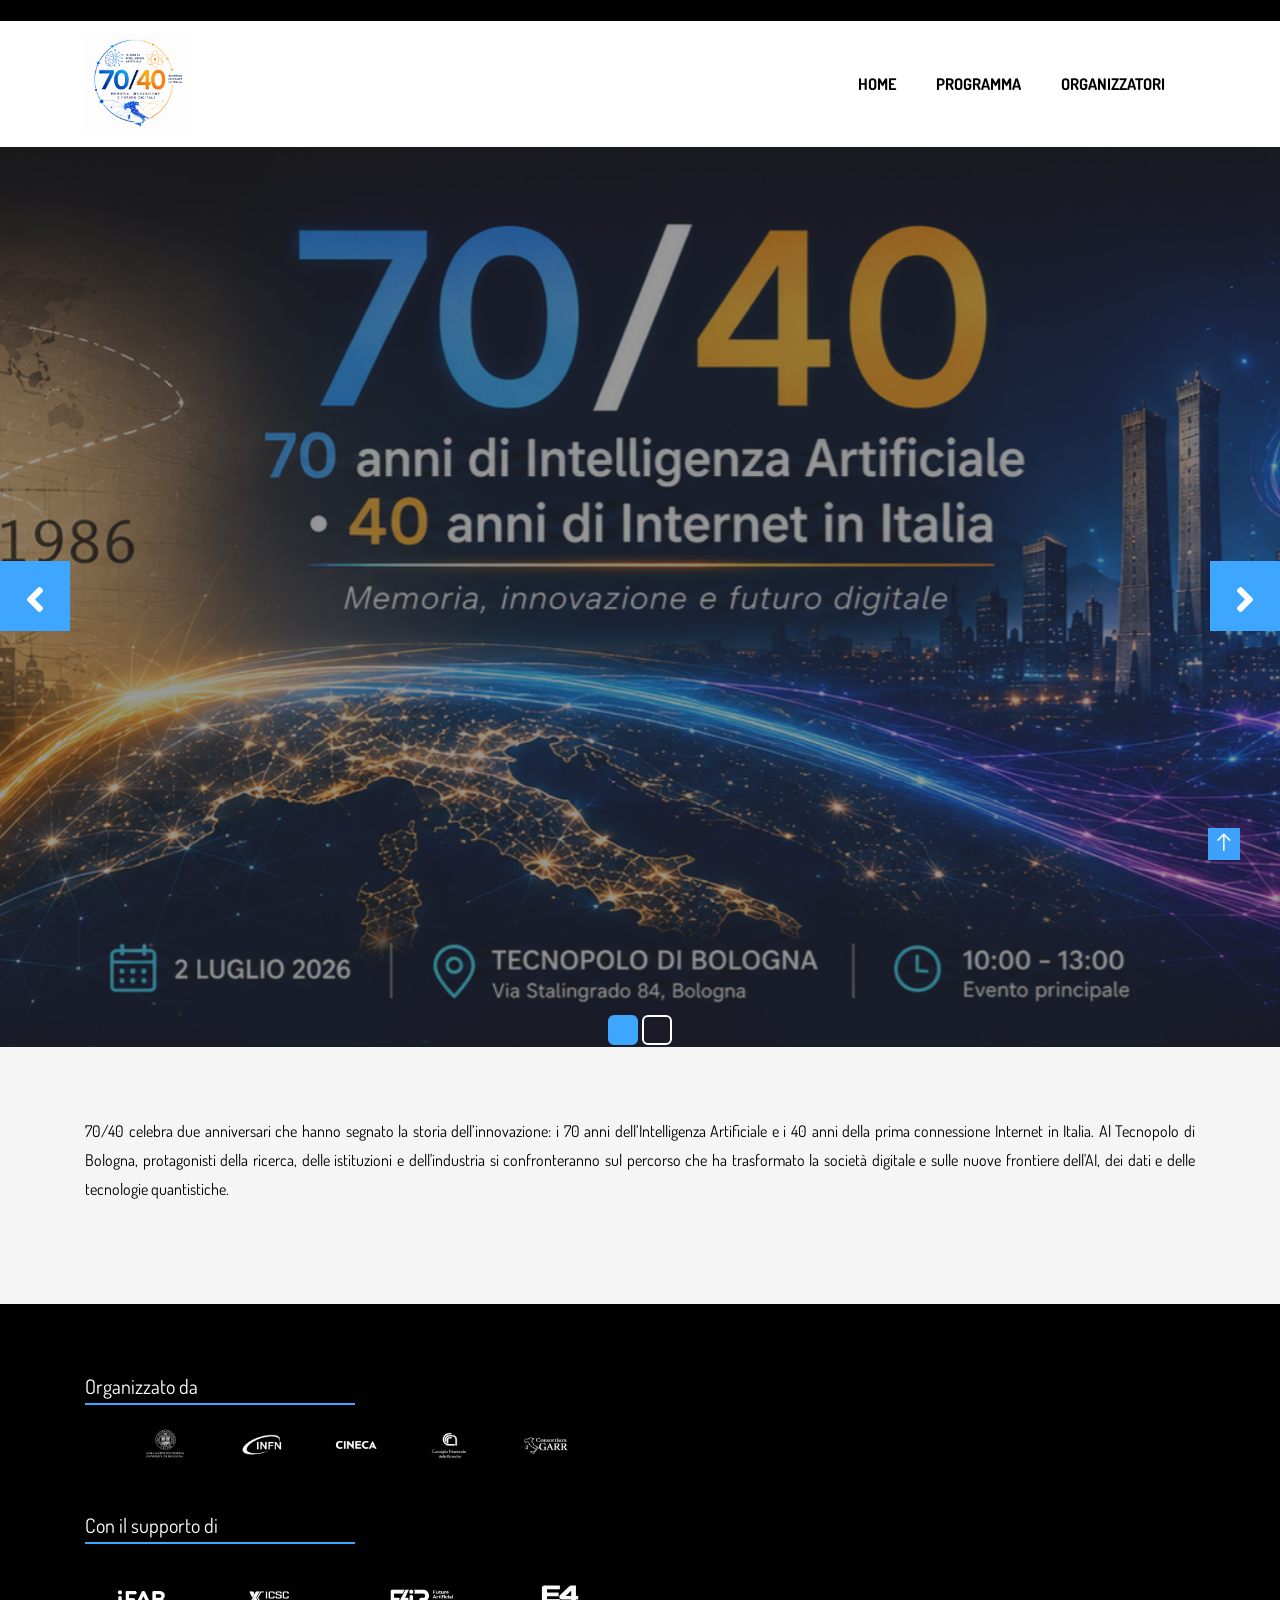
==== index.html @ 4ceb99c8 "loghi" ====
<!DOCTYPE html>
<html lang="en">
<!-- Basic -->

<head>
    <meta charset="utf-8">
    <meta http-equiv="X-UA-Compatible" content="IE=edge">

    <!-Mobile Metas -->
    <meta name="viewport" content="width=device-width, initial-scale=1">

    <!-Site Metas -->
    <title>70|40 – 70 anni di Intelligenza Artificiale, 40 anni di Internet in Italia</title>
    <meta name="keywords" content="Artificial Intelligence, Internet Italia">
    <meta name="description" content="70|40 – 70 anni di Intelligenza Artificiale, 40 anni di Internet in Italia">
    <meta name="author" content="Roberta Calegari">

    <!-Site Icons -->
    <link rel="shortcut icon" href="images/favicon.ico" type="image/x-icon">
    <link rel="apple-touch-icon" href="images/apple-touch-icon.png">

<!-- CSS -->
    <link rel="stylesheet" href="css/bootstrap.min.css">
    <!-- Site CSS -->
    <link rel="stylesheet" href="css/style.css">
    <!-- Responsive CSS -->
    <link rel="stylesheet" href="css/responsive.css">
    <!-- Custom CSS -->
    <link rel="stylesheet" href="css/custom.css">

    <!--[if lt IE 9]>
      <script src="https://oss.maxcdn.com/libs/html5shiv/3.7.0/html5shiv.js"></script>
      <script src="https://oss.maxcdn.com/libs/respond.js/1.4.2/respond.min.js"></script>
    <![endif]-->
    <style>
    #org li {
      font-size: 17px !important;
      font-family: Arial;
    }
    </style>
</head>

<body>
    <!-- Start Main Top -->
    <div class="main-top">
        <div class="container-fluid">
            <div class="row">
                <div class="col-lg-6 col-md-6 col-sm-12 col-xs-12">
					<div class="custom-select-box">

                    </div>
                    <div class="right-phone-box">
                        <!--<p>For any information write to: <a href="#"></a></p>-->
                    </div><!--
                    <div class="our-link">
                        <ul>

                            <li><a href="#"><i class="fas fa-location-arrow"></i> Our location</a></li>
                            <li><a href="#"><i class="fas fa-headset"></i> Contact Us</a></li>
                        </ul>
                    </div>
                </div>
                <div class="col-lg-6 col-md-6 col-sm-12 col-xs-12">

                    <div class="text-slid-box">
                        <div id="offer-box" class="carouselTicker">
                            <ul class="offer-box">
                                <li>
                                    <i class="fab fa-opencart"></i> 20% off Entire Purchase Promo code: offT80
                                </li>
                                <li>
                                    <i class="fab fa-opencart"></i> 50% 80% off on Vegetables
                                </li>
                                <li>
                                    <i class="fab fa-opencart"></i> Off 10%! Shop Vegetables
                                </li>
                                <li>
                                    <i class="fab fa-opencart"></i> Off 50%! Shop Now
                                </li>
                                <li>
                                    <i class="fab fa-opencart"></i> Off 10%! Shop Vegetables
                                </li>
                                <li>
                                    <i class="fab fa-opencart"></i> 50% 80% off on Vegetables
                                </li>
                                <li>
                                    <i class="fab fa-opencart"></i> 20% off Entire Purchase Promo code: offT30
                                </li>
                                <li>
                                    <i class="fab fa-opencart"></i> Off 50%! Shop Now
                                </li>
                            </ul>
                        </div> -->
                    </div>
                </div>
            </div>
        </div>
    <!-- End Main Top -->

    <!-- Start Main Top -->
    <header class="main-header">
        <!-- Start Navigation -->
        <nav class="navbar navbar-expand-lg navbar-light bg-light navbar-default bootsnav">
          <div class="container">
              <!-Start Header Navigation -->
              <div class="navbar-header">
                  <button class="navbar-toggler" type="button" data-toggle="collapse" data-target="#navbar-menu" aria-controls="navbars-rs-food" aria-expanded="false" aria-label="Toggle navigation">
                  <i class="fa fa-bars"></i>
              </button>
                  <a class="navbar-brand" href="index.html"><img src="images/logo.png" class="logo" alt="" style="max-width:150px;"></a>
              </div>
              <!-End Header Navigation -->

                <!-Collect the nav links, forms, and other content for toggling -->
                <div class="collapse navbar-collapse" id="navbar-menu">
                    <ul class="nav navbar-nav ml-auto" data-in="fadeInDown" data-out="fadeOutUp">
                      <li class="nav-item-active"><a class="nav-link" href="index.html">Home</a></li>
                    <!--  <li class="nav-item"><a class="nav-link"  href="papers.html">Accepted Papers</a></li>-->
                    <li class="nav-item"><a class="nav-link"  href="program.html">Programma</a></li>
                    <li class="nav-item"><a class="nav-link" href="organizers.html">Organizzatori</a></li>
                    </ul>
                </div>
                <!-/.navbar-collapse -->

                <!-Start Atribute Navigation -->

                <!-End Atribute Navigation -->
            </div>
            <!-Start Side Menu -->
            <div class="side">
                <a href="#" class="close-side"><i class="fa fa-times"></i></a>
                <li class="cart-box">
                    <ul class="cart-list">
                        <li>
                            <a href="#" class="photo"><img src="images/img-pro-01.jpg" class="cart-thumb" alt="" /></a>
                            <h6><a href="#">Delica omtantur </a></h6>
                            <p>1x <span class="price">$80.00</span></p>
                        </li>
                        <li>
                            <a href="#" class="photo"><img src="images/img-pro-02.jpg" class="cart-thumb" alt="" /></a>
                            <h6><a href="#">Omnes ocurreret</a></h6>
                            <p>1x <span class="price">$60.00</span></p>
                        </li>
                        <li>
                            <a href="#" class="photo"><img src="images/img-pro-03.jpg" class="cart-thumb" alt="" /></a>
                            <h6><a href="#">Agam facilisis</a></h6>
                            <p>1x <span class="price">$40.00</span></p>
                        </li>
                        <li class="total">
                            <a href="#" class="btn btn-default hvr-hover btn-cart">VIEW CART</a>
                            <span class="float-right"><strong>Total</strong>: $180.00</span>
                        </li>
                    </ul>
                </li>
            </div>
            <!-End Side Menu -->
        </nav>
        <!-End Navigation -->
    </header>
    <!-End Main Top -->

    <!-Start Top Search -->
    <div class="top-search">
        <div class="container">
            <div class="input-group">
                <span class="input-group-addon"><i class="fa fa-search"></i></span>
                <input type="text" class="form-control" placeholder="Search">
                <span class="input-group-addon close-search"><i class="fa fa-times"></i></span>
            </div>
        </div>
    </div>
    <!-End Top Search -->

    <!-Start Slider -->
    <div id="slides-shop" class="cover-slides">
        <ul class="slides-container">
            <li class="text-center">
                <img src="images/banner-01.png" alt="">
                <div class="container">
                    <div class="row">
                        <div class="col-md-12">
                            <h1 class="m-b-20"><strong>  </strong></h1>
                            <p class="m-b-40"><strong> </strong></p>
                        </div>
                    </div>
                </div>
            </li>
            <li class="text-center">
                <img src="images/banner-02.png" alt="">
                <div class="container">
                    <div class="row">
                        <div class="col-md-12">
                            <h1 class="m-b-20"><strong> </strong></h1>
                            <p class="m-b-40"><strong> </strong></p>
                    </div>
                </div>
            </li>
  <!--          <li class="text-center">
                <img src="images/banner-03.png" alt="">
                <div class="container">
                    <div class="row">
                        <div class="col-md-12">
							<h1 class="m-b-20"><strong>AEQUITAS 2025 </strong></h1>
                            <p class="m-b-40">Third AEQUITAS Workshop on Fairness and Bias in AI | co-located with ECAI 2025</p></div></div>
                    </div>
                </div>
            </li> -->
        </ul>
        <div class="slides-navigation">
            <a href="#" class="next"><i class="fa fa-angle-right" aria-hidden="true"></i></a>
            <a href="#" class="prev"><i class="fa fa-angle-left" aria-hidden="true"></i></a>
        </div>
    </div>
    <!-End Slider -->

    <!-Start Categories  -->


    <!-End Products  -->

    <!-Start Blog  -->
    <div class="latest-blog">
        <div class="container">
            <div class="row">
                <div class="col-lg-12">
                    <div class="title-all text-center">
                        <p style="text-align:justify; color:black;">
                          70/40 celebra due anniversari che hanno segnato la storia dell’innovazione: i 70 anni dell’Intelligenza Artificiale e i 40 anni della prima connessione Internet in Italia. Al Tecnopolo di Bologna, protagonisti della ricerca, delle istituzioni e dell'industria si confronteranno sul percorso che ha trasformato la società digitale e sulle nuove frontiere dell'AI, dei dati e delle tecnologie quantistiche.
</p>
</div>
</div>
</div>
</div>
</div>
</div>
    <!-End Blog  -->





    <!-Start Footer  -->
    <footer>
        <div class="footer-main">
            <div class="container">
              <div class="row">

<!-- Organizzatori -->
<div class="col-lg-6 col-md-12 col-sm-12">
    <div class="footer-top-box">
        <h3>Organizzato da</h3>

        <div class="row align-items-center justify-content-center mt-3">
            <div class="col-md-2 mb-3 text-center">
                <img src="images/almaai.png" class="img-fluid" alt="Alma AI">
            </div>

            <div class="col-md-2 mb-3 text-center">
                <img src="images/infn.png" class="img-fluid" alt="INFN">
            </div>

            <div class="col-md-2 mb-3 text-center">
                <img src="images/cineca.png" class="img-fluid" alt="CINECA">
            </div>

            <div class="col-md-2 mb-3 text-center">
                <img src="images/cnr.png" class="img-fluid" alt="CNR">
            </div>

            <div class="col-md-2 mb-3 text-center">
                <img src="images/garr.png" class="img-fluid" alt="GARR">
            </div>
        </div>
    </div>
</div>

</div>

<!--<hr>-->

<div class="row">
  <!-- Partner -->
  <div class="col-lg-6 col-md-12 col-sm-12">
      <div class="footer-top-box">
          <h3>Con il supporto di</h3>

          <div class="row align-items-center mt-3">
              <div class="col-3 mb-3">
                  <img src="images/ifab.png" class="img-fluid" alt="IFAB">
              </div>

              <div class="col-3 mb-3">
                  <img src="images/icsc.png" class="img-fluid" alt="ICSC">
              </div>

              <div class="col-3 mb-3">
                  <img src="images/fair.png" class="img-fluid" alt="FAIR">
              </div>

              <div class="col-3 mb-3">
                  <img src="images/e4.png" class="img-fluid" alt="E4">
              </div>
          </div>
      </div>
  </div>

            </div>
        </div>

    </footer>
    <!-End Footer  -->

    <!-Start copyright  -->

    <!-End copyright  -->

    <a href="#" id="back-to-top" title="Back to top" style="display: none;">&uarr;</a>

    <!-ALL JS FILES -->
    <script src="js/jquery-3.2.1.min.js"></script>
    <script src="js/popper.min.js"></script>
    <script src="js/bootstrap.min.js"></script>
    <!-ALL PLUGINS -->
    <script src="js/jquery.superslides.min.js"></script>
    <script src="js/bootstrap-select.js"></script>
    <script src="js/inewsticker.js"></script>
    <script src="js/bootsnav.js."></script>
    <script src="js/images-loded.min.js"></script>
    <script src="js/isotope.min.js"></script>
    <script src="js/owl.carousel.min.js"></script>
    <script src="js/baguetteBox.min.js"></script>
    <script src="js/form-validator.min.js"></script>
    <script src="js/contact-form-script.js"></script>
    <script src="js/custom.js"></script>
</body>

</html>
---- css/style.css ----
/*------------------------------------------------------------------
    IMPORT FONTS
-------------------------------------------------------------------*/

@import url('https://fonts.googleapis.com/css?family=Poppins:400,500,600,700,800');
@import url('https://fonts.googleapis.com/css?family=Dosis:200,300,400,500,600,700');


/*

    font-family: 'Poppins', sans-serif;

    font-family: 'Dosis', sans-serif;

*/

/*------------------------------------------------------------------
    IMPORT FILES
-------------------------------------------------------------------*/

@import url(all.css);
@import url(superslides.css);
@import url(bootstrap-select.css);
@import url(carousel-ticker.css);
@import url(code_animate.css);
@import url(bootsnav.css);
@import url(owl.carousel.min.css);
@import url(jquery-ui.css);
@import url(nice-select.css);
@import url(baguetteBox.min.css);

/*------------------------------------------------------------------
    SKELETON
-------------------------------------------------------------------*/
 body {
     color: #666666;
     font-size: 15px;
     font-family: 'Dosis', sans-serif;
     line-height: 1.80857;
}
 a {
     color: #1f1f1f;
     text-decoration: none !important;
     outline: none !important;
     -webkit-transition: all .3s ease-in-out;
     -moz-transition: all .3s ease-in-out;
     -ms-transition: all .3s ease-in-out;
     -o-transition: all .3s ease-in-out;
     transition: all .3s ease-in-out;
}
 h1, h2, h3, h4, h5, h6 {
     letter-spacing: 0;
     font-weight: normal;
     position: relative;
     padding: 0 0 10px 0;
     font-weight: normal;
     line-height: 120% !important;
     color: #1f1f1f;
     margin: 0
}
 h1 {
     font-size: 24px
}
 h2 {
     font-size: 22px
}
 h3 {
     font-size: 18px
}
 h4 {
     font-size: 16px
}
 h5 {
     font-size: 14px
}
 h6 {
     font-size: 13px
}
 h1 a, h2 a, h3 a, h4 a, h5 a, h6 a {
     color: #212121;
     text-decoration: none!important;
     opacity: 1
}
 h1 a:hover, h2 a:hover, h3 a:hover, h4 a:hover, h5 a:hover, h6 a:hover {
     opacity: .8
}
 a {
     color: #1f1f1f;
     text-decoration: none;
     outline: none;
}
 a, .btn {
     text-decoration: none !important;
     outline: none !important;
     -webkit-transition: all .3s ease-in-out;
     -moz-transition: all .3s ease-in-out;
     -ms-transition: all .3s ease-in-out;
     -o-transition: all .3s ease-in-out;
     transition: all .3s ease-in-out;
}
 .btn-custom {
     margin-top: 20px;
     background-color: transparent !important;
     border: 2px solid #ddd;
     padding: 12px 40px;
     font-size: 16px;
}
 .lead {
     font-size: 18px;
     line-height: 30px;
     color: #767676;
     margin: 0;
     padding: 0;
}
 blockquote {
     margin: 20px 0 20px;
     padding: 30px;
}
 ul, li, ol{
     list-style: none;
     margin: 0px;
     padding: 0px;
}
 button:focus{
     outline: none;
     box-shadow: none;
}
 :focus {
     outline: 0;
}
 p{
     margin: 0px;
}
 .bootstrap-select .dropdown-toggle:focus{
     outline: none !important;
}
 .form-control::-moz-placeholder {
     color: #ffffff;
     opacity: 1;
}
 .bootstrap-select .dropdown-toggle:focus{
     box-shadow: none !important
}
/*------------------------------------------------------------------ LOADER -------------------------------------------------------------------*/
 #back-to-top {
     position: fixed;
     bottom: 40px;
     right: 40px;
     z-index: 9999;
     width: 32px;
     height: 32px;
     text-align: center;
     line-height: 21px;
     background: #3EA6FF;
     color: #ffffff;
     cursor: pointer;
     border: 0;
     border-radius: 0px;
     text-decoration: none;
     transition: opacity 0.2s ease-out;
     font-size: 28px;
}
/*------------------------------------------------------------------ HEADER -------------------------------------------------------------------*/
 .main-top{
     background: #000000;
     padding: 10px 0px;
}
 .custom-select-box{
     float: left;
     width: 95px;
     margin-right: 10px;
}
.custom-select-box .form-control{
     background: none;
     border: none;
}
 .custom-select-box .bootstrap-select .btn-light{
     padding: 4px;
     font-size: 14px;
     background: #3EA6FF;
     color: #fff;
     border: none;
     border-radius: 0px;
}
 .custom-select-box .bootstrap-select .btn-light span{
     padding: 2px;
     line-height: 15px;
}
 .dropdown-toggle::after{
     margin-left: -24px;
}
 .custom-select-box .dropdown-toggle::after {
     display: inline-block;
     width: 0;
     height: 0;
     margin-left: .255em;
     vertical-align: .255em;
     content: "";
     border-top: .3em solid;
     border-right: .3em solid transparent;
     border-bottom: 0;
     border-left: .3em solid transparent;
     position: absolute;
     top: 13px;
     right: 10px;
}
 .bootstrap-select.btn-group .dropdown-toggle .filter-option{
     overflow: inherit;
}
 .bootstrap-select.btn-group .dropdown-menu{
     border: none;
     padding: 0px;
     border-radius: 0px;
}
 .right-phone-box{
     float: left;
     margin-right: 10px;
}
 .right-phone-box p{
     margin: 0px;
     color: #ffffff;
     font-size: 14px;
     line-height: 30px;
}
 .right-phone-box p a{
     color: #ffffff;
}
 .right-phone-box p a:hover{
     color: #3EA6FF;
}
 .offer-box,.slide {
     color: #FFFFFF;
     font-size: 13px;
     padding: 2px 15px;
     font-family: 'Poppins', sans-serif;
}
 .offer-box li {
     font-weight: 600;
}
 .offer-box li i{
     margin-right: 15px;
     color: #3EA6FF;
     font-size: 20px;
}
 .our-link{
     float: left;
}
 .our-link ul li{
     display: inline-block;
     border-right: 1px solid #ffffff;
     padding: 0px 10px;
     line-height: 14px;
}
 .our-link ul{
     line-height: 30px;
}
 .our-link ul li a{
     color: #ffffff;
     font-weight: 700;
     text-transform: uppercase;
     font-size: 14px;
}
 .our-link ul li a:hover{
     color: #3EA6FF;
}
 .our-link ul li:last-child{
     border: none;
}
.login-box{
    float: right;
    width: 120px;
    margin-left: 20px;
}

.login-box .form-control{
     background: none;
     border: none;
}
 .login-box .bootstrap-select .btn-light{
     padding: 4px;
     font-size: 14px;
     background: #3EA6FF;
     color: #fff;
     border: none;
     border-radius: 0px;
}
 .login-box .bootstrap-select .btn-light span{
     padding: 2px;
     line-height: 15px;
}
.login-box .dropdown-toggle::after {
     display: inline-block;
     width: 0;
     height: 0;
     margin-left: .255em;
     vertical-align: .255em;
     content: "";
     border-top: .3em solid;
     border-right: .3em solid transparent;
     border-bottom: 0;
     border-left: .3em solid transparent;
     position: absolute;
     top: 13px;
     right: 10px;
}

.login-box .dropdown-item{
	padding: 5px 10px;
}

.bootstrap-select.btn-group .dropdown-menu a.dropdown-item span.dropdown-item-inner span.text{
	font-size: 13px;
}

 .main-header{
}
 .search a{
     color: #3EA6FF;
}
 .attr-nav > ul > li > a:hover{
     color: #3EA6FF;
}
 nav.navbar.bootsnav ul.nav > li > a{
     margin: 0px;
}
/* Navbar Adjusment =========================== */
/* Navbar Atribute ------*/
 .attr-nav > ul > li > a{
     padding: 28px 15px;
}
 ul.cart-list > li.total > .btn{
     border-bottom: solid 1px #cfcfcf !important;
     color: #000000 ;
     padding: 10px 15px;
     border: none;
     font-weight: 700;
     color: #ffffff;
}
 @media (min-width: 1024px) {
    /* Navbar General ------*/
     nav.navbar ul.nav > li > a{
         padding: 30px 15px;
         font-weight: 600;
    }
     nav.navbar .navbar-brand{
         margin-top: 0;
    }
     nav.navbar .navbar-brand{
         margin-top: 0;
    }
     nav.navbar li.dropdown ul.dropdown-menu{
         border-top: solid 5px;
    }
    /* Navbar Center ------*/
     nav.navbar-center .navbar-brand{
         margin: 0 !important;
    }
    /* Navbar Brand Top ------*/
     nav.navbar-brand-top .navbar-brand{
         margin: 10px !important;
    }
    /* Navbar Full ------*/
     nav.navbar-full .navbar-brand{
         position: relative;
         top: -15px;
    }
    /* Navbar Sidebar ------*/
     nav.navbar-sidebar ul.nav, nav.navbar-sidebar .navbar-brand{
         margin-bottom: 50px;
    }
     nav.navbar-sidebar ul.nav > li > a{
         padding: 10px 15px;
         font-weight: bold;
    }
    /* Navbar Transparent & Fixed ------*/
     nav.navbar.bootsnav.navbar-transparent.white{
         background-color: rgba(255,255,255,0.3);
         border-bottom: solid 1px #bbb;
    }
     nav.navbar.navbar-inverse.bootsnav.navbar-transparent.dark, nav.navbar.bootsnav.navbar-transparent.dark{
         background-color: rgba(0,0,0,0.3);
         border-bottom: solid 1px #555;
    }
     nav.navbar.bootsnav.navbar-transparent.white .attr-nav{
         border-left: solid 1px #bbb;
    }
     nav.navbar.navbar-inverse.bootsnav.navbar-transparent.dark .attr-nav, nav.navbar.bootsnav.navbar-transparent.dark .attr-nav{
         border-left: solid 1px #555;
    }
     nav.navbar.bootsnav.no-background.white .attr-nav > ul > li > a, nav.navbar.bootsnav.navbar-transparent.white .attr-nav > ul > li > a, nav.navbar.bootsnav.navbar-transparent.white ul.nav > li > a, nav.navbar.bootsnav.no-background.white ul.nav > li > a{
         color: #fff;
    }
     nav.navbar.bootsnav.navbar-transparent.dark .attr-nav > ul > li > a, nav.navbar.bootsnav.navbar-transparent.dark ul.nav > li > a{
         color: #eee;
    }
}
 @media (max-width: 992px) {
    /* Navbar General ------*/
     nav.navbar .navbar-brand{
         margin-top: 0;
         position: relative;
         top: -2px;
    }
     nav.navbar .navbar-brand img.logo{
         width: 160px;
    }
     .attr-nav > ul > li > a{
         padding: 16px 15px 15px;
    }
    /* Navbar Mobile slide ------*/
     nav.navbar.navbar-mobile ul.nav > li > a{
         padding: 15px 15px;
    }
     nav.navbar.navbar-mobile ul.nav ul.dropdown-menu > li > a{
         padding-right: 15px !important;
         padding-top: 15px !important;
         padding-bottom: 15px !important;
    }
     nav.navbar.navbar-mobile ul.nav ul.dropdown-menu .col-menu .title{
         padding-right: 30px !important;
         padding-top: 13px !important;
         padding-bottom: 13px !important;
    }
     nav.navbar.navbar-mobile ul.nav ul.dropdown-menu .col-menu ul.menu-col li a{
         padding-top: 13px !important;
         padding-bottom: 13px !important;
    }
    /* Navbar Full ------*/
     nav.navbar-full .navbar-brand{
         top: 0;
         padding-top: 10px;
    }
}
/* Navbar Inverse =================================*/
 nav.navbar.navbar-inverse{
     background-color: #222;
     border-bottom: solid 1px #303030;
}
 nav.navbar.navbar-inverse ul.cart-list > li.total > .btn{
     border-bottom: solid 1px #222 !important;
}
 nav.navbar.navbar-inverse ul.cart-list > li.total .pull-right{
     color: #fff;
}
 nav.navbar.navbar-inverse.megamenu ul.dropdown-menu.megamenu-content .content ul.menu-col li a, nav.navbar.navbar-inverse ul.nav > li > a{
     color: #eee;
}
 nav.navbar.navbar-inverse ul.nav > li.dropdown > a{
     background-color: #222;
}
 nav.navbar.navbar-inverse li.dropdown ul.dropdown-menu > li > a{
     color: #999;
}
 nav.navbar.navbar-inverse ul.nav .dropdown-menu h1, nav.navbar.navbar-inverse ul.nav .dropdown-menu h2, nav.navbar.navbar-inverse ul.nav .dropdown-menu h3, nav.navbar.navbar-inverse ul.nav .dropdown-menu h4, nav.navbar.navbar-inverse ul.nav .dropdown-menu h5, nav.navbar.navbar-inverse ul.nav .dropdown-menu h6{
     color: #fff;
}
 nav.navbar.navbar-inverse .form-control{
     background-color: #333;
     border-color: #303030;
     color: #fff;
}
 nav.navbar.navbar-inverse .attr-nav > ul > li > a{
     color: #eee;
}
 nav.navbar.navbar-inverse .attr-nav > ul > li.dropdown ul.dropdown-menu{
     background-color: #222;
     border-left: solid 1px #303030;
     border-bottom: solid 1px #303030;
     border-right: solid 1px #303030;
}
 nav.navbar.navbar-inverse ul.cart-list > li{
     border-bottom: solid 1px #303030;
     color: #eee;
}
 nav.navbar.navbar-inverse ul.cart-list > li img{
     border: solid 1px #303030;
}
 nav.navbar.navbar-inverse ul.cart-list > li.total{
     background-color: #333;
}
 nav.navbar.navbar-inverse .share ul > li > a{
     background-color: #555;
}
 nav.navbar.navbar-inverse .dropdown-tabs .tab-menu{
     border-right: solid 1px #303030;
}
 nav.navbar.navbar-inverse .dropdown-tabs .tab-menu > ul > li > a{
     border-bottom: solid 1px #303030;
}
 nav.navbar.navbar-inverse .dropdown-tabs .tab-content{
     border-left: solid 1px #303030;
}
 nav.navbar.navbar-inverse .dropdown-tabs .tab-menu > ul > li > a:hover, nav.navbar.navbar-inverse .dropdown-tabs .tab-menu > ul > li > a:focus, nav.navbar.navbar-inverse .dropdown-tabs .tab-menu > ul > li.active > a{
     background-color: #333 !important;
}
 nav.navbar-inverse.navbar-full ul.nav > li > a{
     border:none;
}
 nav.navbar-inverse.navbar-full .navbar-collapse .wrap-full-menu{
     background-color: #222;
}
 nav.navbar-inverse.navbar-full .navbar-toggle{
     background-color: #222 !important;
     color: #6f6f6f;
}
 nav.navbar.bootsnav ul.nav > li > a{
     position: relative;
     font-weight: 700;
     font-size: 16px;
     color: #000000;
	 text-transform: uppercase;
     padding-top: 10px;
     padding-bottom: 10px;
     padding-left: 10px;
     padding-right: 30px;
}
 nav.navbar.bootsnav ul.nav li.active > a{
     color: #3EA6FF;
}
 nav.navbar.bootsnav ul.nav li.active > a:hover{
     color: #3EA6FF;
}
 nav.navbar.bootsnav ul.nav li > a:hover{
     color: #3EA6FF;
}
 nav.navbar.bootsnav ul.nav li.megamenu-fw > a:hover{
     color: #3EA6FF;
}
 @media (min-width: 1024px) {
     nav.navbar.navbar-inverse ul.nav .dropdown-menu{
         background-color: #222 !important;
         border-left: solid 1px #303030 !important;
         border-bottom: solid 1px #303030 !important;
         border-right: solid 1px #303030 !important;
    }
     nav.navbar.navbar-inverse li.dropdown ul.dropdown-menu > li > a{
         border-bottom: solid 1px #303030;
    }
     nav.navbar.navbar-inverse ul.dropdown-menu.megamenu-content .col-menu{
         border-left: solid 1px #303030;
         border-right: solid 1px #303030;
    }
     nav.navbar.navbar-inverse.navbar-transparent.dark{
         background-color: rgba(0,0,0,0.3);
         border-bottom: solid 1px #999;
    }
     nav.navbar.navbar-inverse.navbar-transparent.dark .attr-nav{
         border-left: solid 1px #999;
    }
     nav.navbar.navbar-inverse.no-background.white .attr-nav > ul > li > a, nav.navbar.navbar-inverse.navbar-transparent.dark .attr-nav > ul > li > a, nav.navbar.navbar-inverse.navbar-transparent.dark ul.nav > li > a, nav.navbar.navbar-inverse.no-background.white ul.nav > li > a{
         color: #fff;
    }
     nav.navbar.navbar-inverse.no-background.dark .attr-nav > ul > li > a, nav.navbar.navbar-inverse.no-background.dark .attr-nav > ul > li > a, nav.navbar.navbar-inverse.no-background.dark ul.nav > li > a, nav.navbar.navbar-inverse.no-background.dark ul.nav > li > a{
         color: #3f3f3f;
    }
}
 @media (max-width: 992px) {
     nav.navbar.navbar-inverse .navbar-toggle{
         color: #eee;
         background-color: #222 !important;
    }
     nav.navbar.navbar-inverse .navbar-nav > li > a{
         border-top: solid 1px #303030;
         border-bottom: solid 1px #303030;
    }
     nav.navbar.navbar-inverse ul.nav li.dropdown ul.dropdown-menu > li > a{
         color: #999;
         border-bottom: solid 1px #303030;
    }
     nav.navbar.navbar-inverse .dropdown .megamenu-content .col-menu .title{
         border-bottom: solid 1px #303030;
         color: #eee;
    }
     nav.navbar.navbar-inverse .dropdown .megamenu-content .col-menu ul > li > a{
         border-bottom: solid 1px #303030;
         color: #999 !important;
    }
     nav.navbar.navbar-inverse .dropdown .megamenu-content .col-menu.on:last-child .title{
         border-bottom: solid 1px #303030;
    }
     nav.navbar.navbar-inverse .dropdown-tabs .tab-menu > ul{
         border-top: solid 1px #303030;
    }
     nav.navbar.navbar-inverse.navbar-mobile .navbar-collapse{
         background-color: #222;
    }
}
 @media (max-width: 767px) {
     nav.navbar.navbar-inverse.navbar-mobile ul.nav{
         border-top: solid 1px #222;
    }
}
 .arrow::before{
     font-family: 'FontAwesome';
     content: "\f0d7";
     margin-left: 5px;
     margin-top: 2px;
     border: none;
     display: inline-block;
     vertical-align: inherit;
     position: absolute;
     right: 10px;
     top: 10px;
}
 .dropdown-toggle::after{
     display: none;
}
 nav.navbar.bootsnav ul.navbar-nav li.dropdown ul.dropdown-menu li a{
     display: block;
	 padding: 6px 25px;
}

 nav.navbar.bootsnav ul.navbar-nav li.dropdown ul.dropdown-menu li a:hover{

 }
 nav.navbar.bootsnav li.dropdown ul.dropdown-menu{
     left: auto;
}
.custom-select-box .dropdown-item{
	padding: 5px 10px;
}
 .btn-cart{
}
 .cart-list h6 a{
     font-size: 16px;
     font-weight: 700;
}
 .cart-list h6 a:hover{
     color: #3EA6FF;
}
 ul.cart-list p .price{
     font-weight: normal;
}
.side-menu p{
	display: inline-block;
}
 .col-menu .title{
     font-size: 20px;
     font-weight: 700;
     text-transform: uppercase;
}
 .hvr-hover{
     display: inline-block;
     vertical-align: middle;
     -webkit-transform: perspective(1px) translateZ(0);
     transform: perspective(1px) translateZ(0);
     box-shadow: 0 0 1px rgba(0, 0, 0, 0);
     position: relative;
     background: #3EA6FF;
     -webkit-transition-property: color;
     transition-property: color;
     -webkit-transition-duration: 0.3s;
     transition-duration: 0.3s;
     border-radius: 0;
     box-shadow: none;
}
 .hvr-hover::after {
    content: "";
	position: absolute;
	z-index: -1;
	top: 0;
	left: 0;
	right: 0;
	bottom: 0;
	background: #000000;
	border-radius: 100%;
	-webkit-transform: scale(0);
	transform: scale(0);
	-webkit-transition-property: transform;
	transition-property: transform;
	-webkit-transition-duration: 0.3s;
	transition-duration: 0.3s;
	-webkit-transition-timing-function: ease-out;
	transition-timing-function: ease-out;
}
 .hvr-hover:hover::after{
     -webkit-transform: scale(2);
	 transform: scale(2);
     color: #ffffff;
}
 .hvr-hover{
	 overflow: hidden;
}
 ul.cart-list > li.total > .btn:hover{
     color: #ffffff;
}
 .cart-box{
     margin-top: 40px;
     background: #ffffff;
}
 .main-header.fixed-menu {
     position: fixed;
     visibility: hidden;
     left: 0px;
     top: 0px;
     width: 100%;
     padding: 0px 0px;
     background: #ffffff;
     z-index: 0;
     transition: all 500ms ease;
     -moz-transition: all 500ms ease;
     -webkit-transition: all 500ms ease;
     -ms-transition: all 500ms ease;
     -o-transition: all 500ms ease;
     z-index: 999;
     opacity: 1;
     visibility: visible;
     -ms-animation-name: fadeInDown;
     -moz-animation-name: fadeInDown;
     -op-animation-name: fadeInDown;
     -webkit-animation-name: fadeInDown;
     animation-name: fadeInDown;
     -ms-animation-duration: 500ms;
     -moz-animation-duration: 500ms;
     -op-animation-duration: 500ms;
     -webkit-animation-duration: 500ms;
     animation-duration: 500ms;
     -ms-animation-timing-function: linear;
     -moz-animation-timing-function: linear;
     -op-animation-timing-function: linear;
     -webkit-animation-timing-function: linear;
     animation-timing-function: linear;
     -ms-animation-iteration-count: 1;
     -moz-animation-iteration-count: 1;
     -op-animation-iteration-count: 1;
     -webkit-animation-iteration-count: 1;
     animation-iteration-count: 1;
}
 .main-header.fixed-menu {
     padding: 0px;
     box-shadow: 0 0 8px 0 rgba(0,0,0,.12);
     border-radius: 0;
}
 .top-search .input-group-addon{
     line-height: 40px;
}
 .top-search input.form-control{
     color: #ffffff;
}
/*------------------------------------------------------------------ Slider -------------------------------------------------------------------*/
 .cover-slides{
     height: 100vh;
}
 .slides-navigation a {
     background: #3EA6FF;
     position: absolute;
     height: 70px;
     width: 70px;
     top: 50%;
     font-size: 20px;
     display: block;
     color: #fff;
     line-height: 90px;
     text-align: center;
     transition: all .3s ease-in-out;
}
 .slides-navigation a i{
     font-size: 40px;
}
 .slides-navigation a:hover {
     background: #000000;
}
 .cover-slides .container{
     height: 100%;
     position: relative;
     z-index: 2;
}
 .cover-slides .container > .row {
     -webkit-box-align: center;
     -ms-flex-align: center;
     align-items: center;
}
 .cover-slides .container > .row {
     height: 100%;
}
 .overlay-background {
     background: #333;
     position: absolute;
     height: 100%;
     width: 100%;
     left: 0;
     top: 0;
     opacity: 0.5;
}
 .cover-slides h1{
     font-family: 'Poppins', sans-serif;
     font-weight: 500;
     font-size: 64px;
     color: #fff;
}
 .cover-slides p{
     font-size: 18px;
     color: #fff;
     padding-bottom: 30px;
}
 .slides-pagination a{
     border: 2px solid #ffffff;
	 border-radius: 6px;
}
 .slides-pagination a.current{
     background: #3EA6FF;
     border: 2px solid #3EA6FF;
}
 .cover-slides p a{
     font-size: 24px;
     color: #ffffff;
     border: none;
     text-transform: uppercase;
     padding: 10px 20px;
}
/*------------------------------------------------------------------ Categories Shop -------------------------------------------------------------------*/
 .categories-shop{
     padding: 70px 0px;
}
 .shop-cat-box{
     margin-bottom: 30px;
     position: relative;
     padding: 3px;
     overflow: hidden;
     border: 0px solid #000000;
	 box-shadow: 9px 9px 30px 0px rgba(0, 0, 0, 0.3);
	-webkit-transition: all 0.3s ease;
	transition: all 0.3s ease-in-out 0s;
}
 .shop-cat-box img{
     margin: -10px 0 0 -10px;
     max-width: none;
     width: -webkit-calc(100% + 10px);
     width: calc(100% + 10px);
     opacity: 0.9;
     -webkit-transition: opacity 0.35s, -webkit-transform 0.35s;
     transition: opacity 0.35s, transform 0.35s;
     -webkit-transform: translate3d(10px,10px,0);
     transform: translate3d(10px,10px,0);
     -webkit-backface-visibility: hidden;
     backface-visibility: hidden;
}
 .shop-cat-box:hover img{
     opacity: 0.6;
     -webkit-transform: translate3d(0,0,0);
     transform: translate3d(0,0,0);
}
 .shop-cat-box a{
     position: absolute;
     z-index: 2;
     bottom: 0px;
     left: 0px;
     right: 0;
     margin: 0 auto;
     text-align: center;
     border: none;
     color: #ffffff;
     font-size: 18px;
     font-weight: 700;
     padding: 12px 0px;
}

.box-add-products{
	padding: 70px 0px;
	background-color: #f4f4f4;
}

.offer-box{
	position: relative;
	overflow: hidden;
}

.offer-box-products{
	box-shadow: 0px 0px 15px 0px rgba(0, 0, 0, 0.1);
	-webkit-transition: all 0.3s ease;
	transition: all 0.3s ease-in-out 0s;
}

.offer-box-products:hover{
	-webkit-transform: translateY(6px);
	transform: translateY(6px);
	box-shadow: 0px 9px 15px 0px rgba(0, 0, 0, 0.1);
}

/*------------------------------------------------------------------ Products -------------------------------------------------------------------*/
 .title-all{
     margin-bottom: 30px;
}
 .title-all h1{
     font-size: 32px;
     font-weight: 700;
     color: #000000;
}
 .title-all p{
     color: #999999;
     font-size: 16px;
}
 .products-box{
     padding: 70px 0px;
}
 .special-menu{
     margin-bottom: 40px;
}
 .filter-button-group{
     display: inline-block;
}
 .filter-button-group button{
     background: #3EA6FF;
     color: #ffffff;
     border: none;
     cursor: pointer;
     padding: 5px 30px;
     font-size: 18px;
}
 .filter-button-group button.active{
     background: #000000;
}
 .filter-button-group button{
}
 .products-single {
     overflow: hidden;
     position: relative;
     margin-bottom: 30px;
}
 .products-single .box-img-hover{
     overflow: hidden;
     position: relative;
}
 .box-img-hover img{
     margin: 0 auto;
     text-align: center;
     display: block;
}
 .type-lb{
     position: absolute;
     top: 0px;
     right: 0px;
     z-index:8;
}
 .type-lb .sale{
     background: #3EA6FF;
     color: #ffffff;
     padding: 2px 10px;
     font-weight: 700;
     text-transform: uppercase;
}
 .type-lb .new{
     background: #000000;
     color: #ffffff;
     padding: 2px 10px;
     font-weight: 700;
     text-transform: uppercase;
}
 .why-text{
     background: #f5f5f5;
     padding: 15px;
}
 .why-text h4{
     font-size: 16px;
     font-weight: 700;
     padding-bottom: 15px;
}
 .why-text h5{
     font-size: 18px;
     font-family: 'Poppins', sans-serif;
     padding: 4px;
	 display: inline-block;
	 background: #3EA6FF;
	 color: #ffffff;
     font-weight: 600;
}
 .mask-icon{
     width: 100%;
     height: 100%;
     position: absolute;
     overflow: hidden;
     top: 0;
     left: 0;
}
 .mask-icon ul{
     display: inline-block;
	 position: absolute;
	 bottom: 0;
	 right: 0;
}
 .mask-icon ul li{
     background: #3EA6FF;
}
 .mask-icon ul li a{
     color: #ffffff;
     padding: 5px 10px;
     display: block;
}
 .mask-icon a.cart{
     background: #3EA6FF;
     position: absolute;
     bottom: 0;
     left: 0px;
     padding: 10px 20px;
     font-weight: 700;
     color: #ffffff;
}
 .mask-icon a.cart:hover{
     background: #000000;
     color: #ffffff;
}
 .mask-icon ul li a:hover{
     background: #000000;
     color: #ffffff;
}
 .products-single .mask-icon{
     background: rgba(1,1,1, 0.5);
     top: -100%;
     -ms-filter: "progid: DXImageTransform.Microsoft.Alpha(Opacity=0)";
     filter: alpha(opacity=0);
     opacity: 0;
     -webkit-transition: all 0.3s ease-out 0.5s;
     -moz-transition: all 0.3s ease-out 0.5s;
     -o-transition: all 0.3s ease-out 0.5s;
     -ms-transition: all 0.3s ease-out 0.5s;
     transition: all 0.3s ease-out 0.5s;
}
 .products-single:hover .mask-icon{
     -ms-filter: "progid: DXImageTransform.Microsoft.Alpha(Opacity=100)";
     filter: alpha(opacity=100);
     opacity: 1;
     top: 0px;
     -webkit-transition-delay: 0s;
     -moz-transition-delay: 0s;
     -o-transition-delay: 0s;
     -ms-transition-delay: 0s;
     transition-delay: 0s;
     -webkit-animation: bounceY 0.9s linear;
     -moz-animation: bounceY 0.9s linear;
     -ms-animation: bounceY 0.9s linear;
     animation: bounceY 0.9s linear;
}
 @keyframes bounceY {
     0% {
         transform: translateY(-205px);
    }
     40% {
         transform: translateY(-100px);
    }
     65% {
         transform: translateY(-52px);
    }
     82% {
         transform: translateY(-25px);
    }
     92% {
         transform: translateY(-12px);
    }
     55%, 75%, 87%, 97%, 100% {
         transform: translateY(0px);
    }
}
 @-moz-keyframes bounceY {
     0% {
         -moz-transform: translateY(-205px);
    }
     40% {
         -moz-transform: translateY(-100px);
    }
     65% {
         -moz-transform: translateY(-52px);
    }
     82% {
         -moz-transform: translateY(-25px);
    }
     92% {
         -moz-transform: translateY(-12px);
    }
     55%, 75%, 87%, 97%, 100% {
         -moz-transform: translateY(0px);
    }
}
 @-webkit-keyframes bounceY {
     0% {
         -webkit-transform: translateY(-205px);
    }
     40% {
         -webkit-transform: translateY(-100px);
    }
     65% {
         -webkit-transform: translateY(-52px);
    }
     82% {
         -webkit-transform: translateY(-25px);
    }
     92% {
         -webkit-transform: translateY(-12px);
    }
     55%, 75%, 87%, 97%, 100% {
         -webkit-transform: translateY(0px);
    }
}




/*------------------------------------------------------------------ Blog -------------------------------------------------------------------*/
 .latest-blog{
     padding: 70px 0px;
     background: #f5f5f5;
}
 .blog-box{
     -webkit-box-shadow: 0px 5px 35px 0px rgba(148, 146, 245, 0.15);
     box-shadow: 0px 5px 35px 0px rgba(148, 146, 245, 0.15);
     background: #ffffff;
     margin-bottom: 30px;
}
 .blog-content{
     position: relative;
}
 .title-blog{
     padding: 40px 30px 40px 30px;
}
 .title-blog h3{
     font-size: 20px;
     font-weight: 700;
     color: #000000;
}
 .title-blog p{
     margin: 0px;
}
 .option-blog {
     position: absolute;
     bottom: 0px;
     left: 0px;
	 right: 0px;
	 margin: 0 auto;
	 text-align: center;
}
 .option-blog li{
	 display: inline-block;
 }
 .option-blog li a{
     background: #000000;
     display: inline-block;
     font-size: 18px;
     color: #ffffff;
     width: 34px;
     height: 34px;
     text-align: center;
     line-height: 34px;
}
 .option-blog li a:hover{
     background: #3EA6FF;
     color: #ffffff;
}
 .tooltip-inner {
     background-color: #3EA6FF;
}
 .tooltip.bs-tooltip-right .arrow:before {
     border-right-color: #3EA6FF !important;
     padding-top: 0px !important;
     top: 0px !important;
}
 .tooltip.bs-tooltip-left .arrow:before {
     border-left-color: #3EA6FF !important;
	 padding-top: 0px !important;
	 padding-right: 5px !important;
     top: 0px !important;
}
 .tooltip.bs-tooltip-bottom .arrow:before {
     border-right-color: #3EA6FF !important;
}
 .tooltip.bs-tooltip-top .arrow:before {
     border-top-color: #3EA6FF !important;
	 padding-top: 0px !important;
     top: 0px !important;
}
/*------------------------------------------------------------------ Instagram Feed -------------------------------------------------------------------*/
 .instagram-box{
     padding: 70px 0px;
     background: url(../images/ins-bg.jpg) no-repeat center center;
     background-size: auto auto;
     -webkit-background-size: cover;
     -moz-background-size: cover;
     -ms-background-size: cover;
     -o-background-size: cover;
     background-size: cover;
     position: relative;
}
 .instagram-box::before{
     background: rgba(0,0,0,0.9);
     width: 100%;
     height: 100%;
     left: 0px;
     top: 0px;
     content: "" ;
     position: absolute;
     z-index: 0;
}
 .main-instagram.owl-carousel .owl-nav button.owl-prev{
     background: #000000;
     position: absolute;
     z-index: 1;
     display: block;
     height: 100%;
     width: 50px;
     line-height: 0px;
     font-size: 24px;
     cursor: pointer;
     color: #ffffff;
     top: 0;
     padding: 0;
     margin-top: 0;
     opacity: 1;
     left: 0px;
     -webkit-transition: all 0.3s ease;
     -o-transition: all 0.3s ease;
     transition: all 0.3s ease;
}
 .main-instagram.owl-carousel .owl-nav button.owl-next{
     background: #000000;
     position: absolute;
     z-index: 1;
     display: block;
     height: 100%;
     width: 50px;
     line-height: 0px;
     font-size: 24px;
     cursor: pointer;
     color: #ffffff;
     top: 0;
     padding: 0;
     margin-top: 0;
     opacity: 1;
     right: 0px;
     -webkit-transition: all 0.3s ease;
     -o-transition: all 0.3s ease;
     transition: all 0.3s ease;
}
 .main-instagram.owl-carousel .owl-nav button.owl-next:hover, .main-instagram.owl-carousel .owl-nav button.owl-prev:hover{
     background: #3EA6FF;
}
 .ins-inner-box{
     position: relative;
}
 .hov-in{
     opacity: 0;
     background: rgba(211,59,51, 0.5);
     bottom: -100%;
     position: absolute;
     width: 100%;
     height: 100%;
     -webkit-transition: all 0.3s ease-out 0.5s;
     -moz-transition: all 0.3s ease-out 0.5s;
     -o-transition: all 0.3s ease-out 0.5s;
     -ms-transition: all 0.3s ease-out 0.5s;
     transition: all 0.3s ease-out 0.5s;
     text-align: center;
     display: table;
}
 .hov-in a{
     display: table-cell;
     vertical-align: middle;
     height: 100%;
}
 .hov-in i{
     color: #000000;
     font-size: 48px;
     position: relative;
     z-index: 2;
}
 .hov-in a i:hover{
     color: #ffffff;
}
 .ins-inner-box:hover .hov-in{
     bottom: 0;
     opacity: 1;
}
/*------------------------------------------------------------------ Footer Main -------------------------------------------------------------------*/
 .footer-main{
     padding: 70px 0px;
     background: #010101;
}
.footer-main hr{
	border-top: 1px solid rgba(255,255,255,.6);
}
.footer-top-box{
	margin-bottom: 30px;
}
.footer-top-box h3{
	color: #ffffff;
	position: relative;
	font-size: 20px;
}
.footer-top-box h3::before {
    border-bottom: 2px solid #3EA6FF;
    content: "";
    height: 3px;
    width: 50%;
    position: absolute;
    bottom: 3px;
    left: 0px;
}
.list-time{
	margin-top: 15px;
}
.footer-top-box .list-time li{
	color: #ffffff;
	font-size: 16px;
	display: block;
	float: none;
}

.newsletter-box{
	margin-top: 15px;
	position: relative;
}
.newsletter-box input{
	height: 40px;
	border: none;
	padding: 0 10px;
	background: transparent;
	border-radius: 0;
	background: #fff;
	padding: 0 20px;
	width: 100%;
}
.newsletter-box i{
	position: absolute;
	right: 15px;
	top: 10px;
	font-size: 20px;
}
.newsletter-box button{
	color: #ffffff;
	font-size: 16px;
	font-weight: 500;

}
 .footer-top-box p{
	 padding-bottom: 15px;
	 color: #cccccc;
 }

 .footer-top-box ul{
     display: inline-block;
}
 .footer-top-box ul li {
     float: left;
     margin-right: 5px;
}
 .footer-top-box ul li a {
     color: #ffffff;
     display: inline-block;
     width: 36px;
     height: 36px;
     border: 2px solid #ffffff;
     text-align: center;
     line-height: 32px;
}
 .footer-top-box ul li a:hover {
     color: #3EA6FF;
     border-color: #3EA6FF;
}
.footer-widget, .footer-link, .footer-link-contact{
	margin-top: 15px;
}
 .footer-widget h4 {
     color: #ffffff;
     font-size: 16px;
     text-transform: uppercase;
     letter-spacing: 2px;
     margin-bottom: 20px;
     position: relative;
     font-weight: 700;
}
 .footer-widget h4::before {
     border-bottom: 3px solid #3EA6FF;
     content: "";
     height: 3px;
     width: 100%;
     position: absolute;
     bottom: 3px;
     left: 0px;
}
 .footer-widget p {
     color: #cccccc;
     font-weight: 400;
     font-size: 14px;
     padding-bottom: 20px;
}

 .footer-link{
}
 .footer-link h4{
     color: #ffffff;
     font-size: 16px;
     text-transform: uppercase;
     letter-spacing: 2px;
     margin-bottom: 20px;
     position: relative;
     font-weight: 700;
}
 .footer-link h4::before {
     border-bottom: 3px solid #3EA6FF;
     content: "";
     height: 3px;
     width: 100%;
     position: absolute;
     bottom: 3px;
     left: 0px;
}
 .footer-link ul li {
     margin-right: 5px;
}
 .footer-link ul li a {
     color: #ffffff;
     text-align: left;
     display: block;
     line-height: 32px;
     position: relative;
     padding-left: 15px;
     transition: all .3s ease-in-out;
     -webkit-transition: all .3s ease-in-out;
     -moz-transition: all .3s ease-in-out;
     -o-transition: all .3s ease-in-out;
     -ms-transition: all .3s ease-in-out;
}
 .footer-link ul li a::before {
     font-family: FontAwesome;
     content: "\f105";
     position: absolute;
     left: 5px;
     line-height: 35px;
     font-size: 16px;
     transition: all .3s ease-in-out;
     -webkit-transition: all .3s ease-in-out;
     -moz-transition: all .3s ease-in-out;
     -o-transition: all .3s ease-in-out;
     -ms-transition: all .3s ease-in-out;
}
 .footer-link ul li a:hover::before {
     left: 5px;
}
 .footer-link ul li a:hover {
     color: #3EA6FF;
     border-color: #3EA6FF;
     padding-left: 20px;
}
 .footer-link-contact h4{
     color: #ffffff;
     font-size: 16px;
     text-transform: uppercase;
     letter-spacing: 2px;
     margin-bottom: 20px;
     position: relative;
     font-weight: 700;
}
 .footer-link-contact h4::before {
     border-bottom: 3px solid #3EA6FF;
     content: "";
     height: 3px;
     width: 100%;
     position: absolute;
     bottom: 3px;
     left: 0px;
}
 .footer-link-contact ul li{
     margin-bottom: 12px;
}
 .footer-link-contact ul li i{
     position: absolute;
     left: 0;
     top: 5px;
     padding-right: 6px;
}
 .footer-link-contact ul li p{
     padding-left: 25px;
     color: #cccccc;
     position: relative;
}
 .footer-link-contact ul li p{
     font-size: 16px;
     color: #cccccc;
     font-weight: 300;
     padding-right: 16px;
     line-height: 24px;
}
 .footer-link-contact ul li p a{
     color: #cccccc;
}
 .footer-link-contact ul li p a:hover{
     color: #3EA6FF;
}
/*------------------------------------------------------------------ Copyright -------------------------------------------------------------------*/
 .footer-copyright{
     background: #060606;
     padding: 20px 0px;
     position: relative;
}
 .footer-copyright p {
     text-align: center;
     color: #ffffff;
     font-size: 16px;
}
 .footer-copyright p a{
     color: #ffffff;
}
 .footer-copyright p a:hover{
     color: #3EA6FF;
}
/*------------------------------------------------------------------ All Pages -------------------------------------------------------------------*/
 .all-title-box{
     background: url("../images/all-bg-title.jpg") no-repeat center center;
     -webkit-background-size: cover;
     -moz-background-size: cover;
     -ms-background-size: cover;
     -o-background-size: cover;
     background-size: cover;
     text-align: center;
     background-attachment: fixed;
     padding: 70px 0px;
     position: relative;
}
 .all-title-box::before{
     background: rgba(0,0,0,0.6);
     content: "";
     position: absolute;
     z-index: 0;
     width: 100%;
     height: 100%;
     left: 0px;
     top: 0px;
}
 .all-title-box h2{
     font-size: 28px;
     font-weight: 700;
     color: #ffffff;
	 float: left;
     padding: 10px 0px;
}
 .all-title-box .breadcrumb{
     background: #3EA6FF;
     margin: 0px;
     display: inline-block;
     border-radius: 0px;
	 float: right;
}
 .all-title-box .breadcrumb li{
     display: inline-block;
     color: #000000;
     font-size: 16px;
}
 .all-title-box .breadcrumb li a{
     color: #ffffff;
     font-size: 16px;
}
 .all-title-box .breadcrumb-item + .breadcrumb-item::before{
     color: #000000;
}
 .about-box-main{
     padding: 70px 0px;
}
 .noo-sh-title{
     font-size: 28px;
     text-transform: uppercase;
     font-style: normal;
     font-weight: 700;
	 margin-bottom: 30px;
}
.noo-sh-title-top{
     font-size: 28px;
     text-transform: uppercase;
     font-style: normal;
     font-weight: 700;
	 margin-bottom: 0px;
}
 .about-box-main p{
     padding-bottom: 20px;
}
 .service-block-inner {
     padding: 15px 20px;
     position: relative;
     margin-bottom: 30px;
}

.about-box-main a{
	color: #ffffff;
	font-size: 18px;
	font-weight: 700;
	border: none;
}

.about-box-main a.btn{
	padding: 12px 15px;
}

 .service-block-inner::before {
     content: "";
     width: 100%;
     height: 5px;
     border-radius: 0px;
     background: #000000;
     position: absolute;
     top: 0;
     left: 0;
     transition: all 0.5s ease 0s;
}
 .service-block-inner::after {
     content: "";
     width: 100%;
     height: 0;
     border-radius: 0px;
     background: #3EA6FF;
     position: absolute;
     top: 0;
     left: 0;
	 z-index: -1;
     transition: all 0.5s ease 0s;
}
 .service-block-inner h3 {
     font-size: 24px;
     text-transform: uppercase;
     font-weight: 600;
}
 .service-block-inner p {
     margin: 0px;
     font-size: 16px;
     font-weight: 300;
     padding-bottom: 0px;
}
 .service-block-inner:hover::after {
     height: 100%;
}

.service-block-inner:hover h3{
	color: #ffffff;
	transition: all 0.5s ease 0s;
}

.service-block-inner:hover p{
	color: #ffffff;
	transition: all 0.5s ease 0s;
}

 .our-team{
     box-shadow: 0 0 0 rgba(0, 0, 0, 0.3);
     overflow: hidden;
     position: relative;
     transition: all 0.3s ease 0s;
}
 .our-team:hover{
     box-shadow: 0 0 10px rgba(0, 0, 0, 0.2);
}
 .our-team img{
     width: 100%;
     height: auto;
     transition: all 0.3s ease-in-out 0s;
}
 .our-team:hover img{
     opacity: 0.5;
}
 .our-team .team-content{
     color: #000;
     opacity: 1;
     position: absolute;
     bottom: 0px;
     left: 0px;
	 background: #ffffff;
	 padding-left: 55px;
	 width: 100%;
     transition: all 0.3s ease 0s;
}
 .our-team .title{
     display: block;
     font-size: 20px;
     font-weight: 700;
     margin: 0 0 7px 0;
}
 .our-team .post{
     display: block;
     font-size: 15px;
}
 .our-team .social{
     list-style: none;
     padding: 0;
     margin: 0;
     width: 35px;
     text-align: center;
     opacity: 0;
     position: absolute;
     bottom: 35px;
	 right: 0px;
     transition: all 0.3s ease 0s;
}
 .our-team:hover .social{
     opacity: 1;
}
 .our-team .social li{
     display: block;
}
 .our-team .social li a{
     display: inline-block;
     width: 35px;
     height: 35px;
     line-height: 35px;
     background: #000000;
     font-size: 17px;
     color: #fff;
     opacity: 0.9;
     position: relative;
     transform: translate(35px, -35px);
     transition: all 0.3s ease-in-out 0s
}
 .our-team .social li a:hover{
     width: 35px;
     background: #3EA6FF;
     transition-delay: 0s;
}
 .our-team .icon{
     width: 35px;
     height: 35px;
     line-height: 35px;
     background: #3EA6FF;
     text-align: center;
     color: #fff;
     position: absolute;
     bottom: 0;
}
 .team-description{
     padding: 20px 0px;
}
 .team-description p{
     font-size: 14px;
     margin: 0px;
}
 .hover-team:hover .social{
     opacity: 1;
}
 .hover-team:hover .social li:nth-child(1) a{
     transition-delay: 0.3s;
}
 .hover-team:hover .social li:nth-child(2) a{
     transition-delay: 0.2s;
}
 .hover-team:hover .social li:nth-child(3) a{
     transition-delay: 0.1s;
}
 .hover-team:hover .social li:nth-child(4) a{
     transition-delay: 0.0s;
}
 .hover-team:hover .social li a{
     transform: translate(0, 0)
}
 .hover-team:hover img{
     opacity: 0.5;
}
 .hover-team .team-content .title{
     border-bottom: 2px solid #3EA6FF;
}
 .shop-box-inner{
     padding: 70px 0px;
}
 .search-product {
     position: relative;
}
 .search-product input[type="text"] {
     background: #333333;
     border: 0;
     box-shadow: none;
     border-radius: 0;
     color: #ffffff;
     height: 55px;
     font-weight: 300;
     font-size: 16px;
     margin-bottom: 15px;
     padding: 0 20px;
     -webkit-transition: all .5s ease;
     -moz-transition: all .5s ease;
     transition: all .5s ease;
     width: 100%;
     outline: 0;
}
 .search-product .form-control::-moz-placeholder {
     color: #ffffff;
     opacity: 1;
}
 .search-product button {
     background: #000000;
     color: #ffffff;
     font-size: 18px;
     position: absolute;
     right: 0px;
     padding: 12px 15px;
     top: 0;
     line-height: 27px;
     border: none;
     cursor: pointer;
     height: 100%;
}
 .search-product button:hover{
     background: #3EA6FF;
}
 .filter-sidebar-left{
     margin-bottom: 20px;
}
 .title-left{
     font-size: 16px;
     border-bottom: 3px solid #000000;
     margin-bottom: 20px;
}
 .title-left h3{
     font-weight: 700;
}
 .list-group-item {
     border: none;
     padding: 5px 20px;
     font-size: 14px;
}
 .text-muted {
     padding: 10px 0px;
}
 .list-group-item[data-toggle="collapse"]::after {
     width: 0;
     height: 0;
     position: absolute;
     top: calc(50% - 12px);
     right: 10px;
     content: '';
     -webkit-transition: top .2s,-webkit-transform .2s;
     transition: top .2s,-webkit-transform .2s;
     transition: transform .2s,top .2s;
     transition: transform .2s,top .2s,-webkit-transform .2s;
     font-family: FontAwesome;
     content: "\f105";
}
 .list-group-tree .list-group-collapse .list-group {
     margin-left: 25px;
     border-left: 1px solid #ced4da;
}
 .list-group-tree .list-group-item.active {
     color: #3EA6FF;
     background-color: #fff;
     font-weight: 700;
}
 .list-group-tree .list-group-collapse .list-group > .list-group-item::before {
     position: absolute;
     top: 14px;
     left: 0;
     content: '';
     width: 8px;
     height: 1px;
     background-color: #ced4da;
}
 .list-group-tree .list-group-item:hover {
     color: #3EA6FF;
     background-color: #fff;
     outline: 0;
     font-weight: 700;
}
 .filter-price-left{
     margin-bottom: 20px;
}
 #slider-range .ui-slider-handle {
     background-color: #3EA6FF;
     border: 2px solid #fff;
     border-radius: 50%;
     cursor: pointer;
     height: 21px;
     top: -6px;
     transition: none 0s ease 0s;
     width: 21px;
     box-shadow: 0px 0px 6.65px 0.35px rgba(0,0,0,0.15);
}
 #slider-range .ui-slider-range {
     background-color: #3EA6FF;
     border-radius: 0;
}
 #slider-range {
     background: #000000;
     border: medium none;
     border-radius: 50px;
     float: left;
     height: 10px;
     margin-top: 14px;
     width: 100%;
}
 .price-box-slider p{
     clear: both;
     margin-top: 20px;
     display: inline-block;
     width: 100%;
}
 .price-box-slider p input{
     margin-top: 5px;
}
 .price-box-slider p button{
     border: none;
     color: #ffffff;
     float: right;
}
 .brand-box {
     display: inline-block;
     width: 100%;
     height: 259px;
     position: relative;
}
 .product-item-filter{
     border-bottom: 1px solid #000000;
     border-top: 1px solid #000000;
     display: -webkit-box;
     display: -ms-flexbox;
     display: -webkit-flex;
     display: flex;
     -webkit-box-pack: justify;
     -ms-flex-pack: justify;
     -webkit-justify-content: space-between;
     justify-content: space-between;
     padding: 5px 0;
}
 .nice-select.wide{
     width: 75%;
}
 .product-item-filter .toolbar-sorter-right span{
     line-height: 42px;
     padding-right: 15px;
     float: left;
}
 .product-item-filter .toolbar-sorter-right{
     width: 65%;
}
 .toolbar-sorter-right{
     float: left;
}
 .toolbar-sorter-right .bootstrap-select.form-control:not([class*="col-"]){
     width: 77%;
     float: right;
}
 .toolbar-sorter-right .bootstrap-select.btn-group > .dropdown-toggle{
     padding: 0px;
     border-radius: 0px;
     border: none;
}
 .toolbar-sorter-right .bootstrap-select.btn-group .dropdown-toggle .filter-option{
     padding-left: 15px;
}
 .toolbar-sorter-right .btn-light{
     background: #000000;
     color: #ffffff;
}
 .toolbar-sorter-right .btn-light:hover{
     background: #3EA6FF;
     border-radius: 0px;
     border: none;
}
 .toolbar-sorter-right .show > .btn-light.dropdown-toggle{
     background-color: #3EA6FF;
}
 .toolbar-sorter-right .bootstrap-select .dropdown-toggle:focus{
     background: #3EA6FF;
}
 .toolbar-sorter-right .dropup .dropdown-toggle::after{
     position: absolute;
     right: 15px;
     top: 18px;
}
 .product-item-filter p{
     float: right;
     line-height: 42px;
}
 .product-item-filter .nav-tabs{
     border: none;
     float: right;
}
 .nav > li {
     position: relative;
     display: inline-block;
     vertical-align: middle;
}
 .product-item-filter li .nav-link {
     border: none;
     border-radius: 0px;
     color: #111111;
     font-size: 18px;
     padding: 4px 12px;
}
 .product-item-filter li .nav-link.active {
     background: #3EA6FF;
     border: none;
     color: #ffffff;
}
 .product-item-filter li .nav-link:hover {
     background: #000000;
     border: none;
     color: #ffffff;
}
 .product-categori{
     margin-bottom: 30px;
}
 .product-categorie-box{
     margin-top: 20px;
}
 .tab-content, .tab-pane{
     width: 100%;
}
 .why-text.full-width h4 {
     font-size: 24px;
     font-weight: 700;
     padding-bottom: 15px;
}
 .why-text.full-width h5 del{
     font-size: 13px;
     color: #666;
}
 .why-text.full-width h5{
     color: #000000;
     font-weight: 700;
}
 .why-text.full-width p{
     padding-bottom: 20px;
}
 .why-text.full-width a{
     padding: 10px 20px;
     font-weight: 700;
     color: #ffffff;
     border: none;
}
 .list-view-box{
     margin-bottom: 30px;
}
 .list-view-box:hover .mask-icon{
     -ms-filter: "progid: DXImageTransform.Microsoft.Alpha(Opacity=100)";
     filter: alpha(opacity=100);
     opacity: 1;
     top: 0px;
     -webkit-transition-delay: 0s;
     -moz-transition-delay: 0s;
     -o-transition-delay: 0s;
     -ms-transition-delay: 0s;
     transition-delay: 0s;
     -webkit-animation: bounceY 0.9s linear;
     -moz-animation: bounceY 0.9s linear;
     -ms-animation: bounceY 0.9s linear;
     animation: bounceY 0.9s linear;
}
 .cart-box-main{
     padding: 70px 0px;
}
 .table-main table thead{
     background: #3EA6FF;
     color: #ffffff;
}
 .table-main .table thead th{
     font-size: 18px;
}
 .table-main table td.thumbnail-img{
     width: 120px;
}
 .table-main table td{
     vertical-align: middle;
     font-size: 16px;
}
 .quantity-box input{
     width: 60px;
     border: 2px solid #000000;
     text-align: center;
}
 .quantity-box input:focus{
     border-color: #3EA6FF;
}
 .name-pr a{
     font-weight: 700;
     font-size: 18px;
     color: #000000;
}
 .remove-pr{
     text-align: center;
}
 .coupon-box .input-group .form-control {
     min-height: 50px;
     border-radius: 0px;
     font-weight: 400;
     border: 1px solid #e8e8e8;
     box-shadow: none !important;
}
 .coupon-box .input-group .form-control::-moz-placeholder{
     color: #000000;
}
 .coupon-box .input-group .input-group-append .btn-theme {
     background: #000000;
     color: #ffffff;
     border: none;
     border-radius: 0px;
     font-size: 16px;
     padding: 0px 20px;
}
 .coupon-box .input-group .input-group-append .btn-theme:hover {
     background: #3EA6FF;
}
 .update-box input[type="submit"]{
     background: #000000;
     border: medium none;
     border-radius: 0;
     -webkit-box-shadow: none;
     box-shadow: none;
     color: #fff;
     display: inline-block;
     float: right;
     cursor: pointer;
     font-size: 16px;
     font-weight: 500;
     height: 50px;
     line-height: 40px;
     margin-right: 15px;
     padding: 0 20px;
     text-shadow: none;
     text-transform: uppercase;
     -webkit-transition: all 0.3s ease 0s;
     transition: all 0.3s ease 0s;
     white-space: nowrap;
     width: inherit;
}
 .update-box input[type="submit"]:hover{
     background: #3EA6FF;
}
 .order-box h3{
     font-size: 16px;
     color: #222222;
     font-weight: 700;
}
 .order-box h4 {
     font-size: 16px;
     padding: 0px;
     line-height: 35px !important;
}
 .order-box .font-weight-bold{
     font-size: 18px;
}
 .gr-total h5 {
     font-weight: 700;
     color: #3EA6FF;
     font-size: 18px;
     margin: 0px;
     padding: 0px;
     line-height: 35px !important;
}
 .gr-total .h5{
     margin: 0px;
     font-weight: 700;
     line-height: 35px;
}
 .my-account-box-main{
     padding: 70px 0px;
}
 .shopping-box a{
     font-size: 18px;
     color: #ffffff;
     border: none;
     padding: 10px 20px;
}
 .payment-icon {
     display: inline-block;
     padding: 10px 0px;
}
 .payment-icon ul li {
     width: 20%;
     float: left;
}
 .needs-validation label {
     font-size: 16px;
     margin-bottom: 0px;
     line-height: 24px;
}
 .needs-validation .form-control {
     min-height: 40px;
     border-radius: 0px;
     border: 1px solid #e8e8e8;
     box-shadow: none !important;
     font-size: 14px;
}
 .needs-validation .form-control:focus {
     border: 1px solid #3EA6FF !important;
}
 .review-form-box .form-control{
     min-height: 40px;
     border-radius: 0px;
     border: 1px solid #e8e8e8;
     box-shadow: none !important;
     font-size: 14px;
}
 .custom-checkbox .custom-control-input:checked ~ .custom-control-label::before {
     background-color: #3EA6FF;
     box-shadow: none;
}
 .custom-radio .custom-control-input:checked ~ .custom-control-label::before {
     background-color: #3EA6FF;
     box-shadow: none;
}
 .new-account-login h5 {
     font-size: 18px;
     color: #1111111;
     font-weight: 600;
}
 .new-account-login h5 a:hover{
     color: #3EA6FF;
}
 .review-form-box button{
     padding: 10px 20px;
     color: #ffffff;
     font-size: 18px;
     border: none;
}
 .wide.w-100{
     min-height: 40px;
     border: 1px solid #e8e8e8;
}
 .wide.w-100 option{
     min-height: 40px;
}
 .custom-control-input:focus ~ .custom-control-label::before{
     box-shadow: none;
}
 .odr-box a {
     font-size: 18px;
     color: #111111;
     font-weight: 700;
}
 .account-box{
     text-align: center;
     background: #ffffff;
     padding: 30px;
     border: 1px solid #000000;
}
 .bottom-box {
     border-top: 1px solid #eee;
     margin-bottom: 30px;
     margin-top: 30px;
     padding-top: 15px;
}
 .bottom-box .account-box {
     min-height: 205px;
}
 .account-box {
     border: 2px solid #000000;
     margin-top: 15px;
}
 .my-account-page a{
     color: #000000;
}
 .my-account-page a:hover{
     color: #3EA6FF;
}
 .service-icon i{
     font-size: 34px;
}
 .my-account-page a:hover i{
}
 .service-desc p{
     font-size: 16px;
}
 .service-desc h4{
     text-decoration: underline;
     font-size: 18px;
     font-weight: 700;
}
 .service-icon a{
     background: rgba(0, 0, 0, 0.9);
     -webkit-transition: -webkit-transform ease-out 0.1s, background 0.2s;
     -moz-transition: -moz-transform ease-out 0.1s, background 0.2s;
     transition: transform ease-out 0.1s, background 0.2s;
}
 .service-icon a{
     display: inline-block;
     font-size: 0px;
     cursor: pointer;
     margin: 15px 0px;
     width: 90px;
     height: 90px;
     line-height: 110px;
     border-radius: 50%;
     text-align: center;
     position: relative;
     z-index: 1;
     color: #ffffff;
}
 .service-icon a::after {
     pointer-events: none;
     position: absolute;
     width: 100%;
     height: 100%;
     border-radius: 50%;
     content: '';
     -webkit-box-sizing: content-box;
     -moz-box-sizing: content-box;
     box-sizing: content-box;
     content: "";
     top: 0;
     left: 0;
     padding: 0;
     z-index: -1;
     box-shadow: 0 0 0 2px rgba(255,255,255,0.1);
     opacity: 0;
     -webkit-transform: scale(0.9);
     -moz-transform: scale(0.9);
     -ms-transform: scale(0.9);
     transform: scale(0.9);
}
 .service-icon a:hover::after{
     -webkit-animation: sonarEffect 1.3s ease-out 75ms;
     -moz-animation: sonarEffect 1.3s ease-out 75ms;
     animation: sonarEffect 1.3s ease-out 75ms;
}
 .service-icon a:hover{
     background: rgba(251, 183, 20, 1);
     -webkit-transform: scale(0.93);
     -moz-transform: scale(0.93);
     -ms-transform: scale(0.93);
     transform: scale(0.93);
     color: #fff;
}
 @-webkit-keyframes sonarEffect {
     0% {
         opacity: 0.3;
    }
     40% {
         opacity: 0.5;
         box-shadow: 0 0 0 2px rgba(0, 53, 68, 0.1), 0 0 10px 10px #3EA6FF, 0 0 0 10px rgba(0, 53, 68, 0.5);
    }
     100% {
         box-shadow: 0 0 0 2px rgba(0, 53, 68, 0.1), 0 0 10px 10px #3EA6FF, 0 0 0 10px rgba(0, 53, 68, 0.5);
         -webkit-transform: scale(1.5);
         opacity: 0;
    }
}
 @-moz-keyframes sonarEffect {
     0% {
         opacity: 0.3;
    }
     40% {
         opacity: 0.5;
         box-shadow: 0 0 0 2px rgba(0, 53, 68, 0.1), 0 0 10px 10px #3EA6FF, 0 0 0 10px rgba(0, 53, 68, 0.5);
    }
     100% {
         box-shadow: 0 0 0 2px rgba(0, 53, 68, 0.1), 0 0 10px 10px #3EA6FF, 0 0 0 10px rgba(0, 53, 68, 0.5);
         -moz-transform: scale(1.5);
         opacity: 0;
    }
}
 @keyframes sonarEffect {
     0% {
         opacity: 0.3;
    }
     40% {
         opacity: 0.5;
         box-shadow: 0 0 0 2px rgba(0, 53, 68, 0.1), 0 0 10px 10px #3EA6FF, 0 0 0 10px rgba(0, 53, 68, 0.5);
    }
     100% {
         box-shadow: 0 0 0 2px rgba(0, 53, 68, 0.1), 0 0 10px 10px #3851bc, 0 0 0 10px rgba(0, 53, 68, 0.5);
         transform: scale(1.5);
         opacity: 0;
    }
}
 .add-pr a{
     padding: 10px 20px;
     font-weight: 700;
     color: #ffffff;
     border: none;
}
 .wishlist-box-main{
     padding: 70px 0px;
}
 .services-box-main{
     padding: 70px 0px;
}
 .contact-box-main{
     padding: 70px 0px;
}
 .contact-info-left{
     padding: 20px;
     background: url(../images/contact-bg.jpg) no-repeat center;
	 background-size: cover;
}
 .contact-info-left h2{
     font-size: 22px;
     font-weight: 700;
}
 .contact-info-left p{
     margin-bottom: 15px;
}
 .contact-info-left ul li{
     margin-bottom: 12px;
}
 .contact-info-left ul li p{
     font-size: 16px;
     color: #222222;
     font-weight: 300;
     padding-right: 16px;
     padding-left: 25px;
     line-height: 24px;
     position: relative;
}
 .contact-info-left ul li p i{
     position: absolute;
     left: 0;
     top: 5px;
     padding-right: 6px;
     color: #3EA6FF;
}
 .contact-info-left ul li p a:hover{
     color: #3EA6FF;
}
 .contact-form-right{
     padding: 20px;
}
 .contact-form-right h2{
     font-size: 24px;
     font-weight: 700;
}
 .contact-form-right p{
     margin-bottom: 15px;
}
 .contact-form-right .form-group .form-control::-moz-placeholder{
     color: #999999;
}
 .contact-form-right .form-group .form-control{
     border-radius: 0px;
     min-height: 40px;
}
 .contact-form-right .form-group {
     margin-bottom: 30px;
     position: relative;
}
 .contact-form-right .form-group .form-control:focus{
     border: 1px solid #3EA6FF;
     box-shadow: none;
}
 .submit-button button{
     padding: 10px 20px;
     font-weight: 700;
     color: #ffffff;
     border: none;
}
 .help-block.with-errors{
     position: absolute;
     right: 0;
     background: red;
     color: #fff;
     padding: 0px 15px;
}
 .help-block ul li{
     color: #fff;
}
 .shop-detail-box-main{
     padding: 70px 0px;
}
 .single-product-slider .carousel-control-prev {
     bottom: auto;
     background: #111111;
     width: 6%;
     padding: 10px 0;
     background-image: none;
     top: 40%;
}
 .single-product-slider .carousel-control-next {
     bottom: auto;
     background: #111111;
     width: 6%;
     padding: 10px 0;
     background-image: none;
     top: 40%;
}
 .single-product-slider .carousel-indicators li img {
     opacity: 0.5;
}
 .single-product-slider .carousel-indicators li.active img {
     opacity: 1;
}
 .carousel-indicators{
     position: relative;
     bottom: 0;
     background: #000000;
}
 .carousel-indicators li{
     width: 30%;
     height: 100%;
     cursor: pointer;
}
 .single-product-details h2{
     color: #000000;
     font-weight: 700;
     font-size: 24px;
}
 .single-product-details h5 {
     color: #3EA6FF;
     font-weight: 700;
     font-size: 18px;
}
 .single-product-details h5 del {
     font-size: 13px;
     color: #666;
}
 .available-stock span {
     font-size: 15px;
}
 .available-stock span a {
     color: #3EA6FF;
}
 .single-product-details h4{
     font-size: 18px;
     font-weight: 700;
     margin-top: 20px;
}
 .single-product-details p{
     font-size: 16px;
     margin-bottom: 20px;
}
 .single-product-details ul{
     display: inline-block;
     width: 100%;
     border: 1px #000000 dashed;
     margin-bottom: 30px;
}
 .single-product-details ul li{
     width: 50%;
     float: left;
     padding: 0px 15px;
}
 .size-st .bootstrap-select > .dropdown-toggle.btn-light{
     background: #000000;
     border: none;
     border-radius: 0px;
     color: #ffffff;
}
 .quantity-box input{
     width: 100%;
}
 .price-box-bar{
     margin-bottom: 30px;
}
 .price-box-bar a{
     padding: 10px 20px;
     font-weight: 700;
     color: #ffffff;
     border: none;
}
 .add-to-btn .add-comp {
     float: left;
}
 .add-to-btn .share-bar {
     float: right;
}
 .add-comp a{
     padding: 10px 20px;
     font-weight: 700;
     color: #ffffff;
     border: none;
}
 .share-bar{
}
 .share-bar a {
     background: #3EA6FF;
     color: #ffffff;
     padding: 5px 10px;
     display: inline-block;
     width: 34px;
     text-align: center;
}
 .share-bar a {
}
 .featured-products-box{
}
 .featured-products-box .owl-nav{
     position: absolute;
     margin: 0 auto;
     left: 0;
     right: 0;
     bottom: -20px;
     text-align: center;
}
 .featured-products-box .owl-nav button.owl-prev{
     background: #000000;
     color: #ffffff;
     width: 38px;
     height: 38px;
     text-align: center;
}
 .featured-products-box .owl-nav button.owl-next{
     background: #000000;
     color: #ffffff;
     width: 38px;
     height: 38px;
     text-align: center;
}
 .featured-products-box .owl-nav button.owl-prev:hover, .featured-products-box .owl-nav button.owl-next:hover{
     background: #3EA6FF;
}
 .table-responsive .table td, .table-responsive .table th {
     vertical-align: middle;
     white-space: nowrap;
}

.card-outline-secondary .card-body a{
	color: #ffffff;
	font-size: 18px;
	font-weight: 700;
	padding: 12px 25px;
	border: none;
}
---- css/responsive.css ----
/* only small desktops */
/* tablets */
/* only small tablets */
 @media only screen and (min-width: 992px) and (max-width: 1199px) {
     nav.navbar.bootsnav ul.nav > li > a{
         padding-top: 10px;
		 padding-bottom: 10px;
		 padding-left: 10px;
		 padding-right: 30px;
    }
}
 @media (min-width: 768px) and (max-width: 991px) {
     nav.navbar.bootsnav .navbar-header{
         width: 100%;
    }
     .navbar-light .navbar-toggler{
         border-color: #b0b435;
         color: #010101;
         border-radius: 0px;
         margin-right: 7px;
         padding-top: 6px;
         padding-top: 6px;
         float: left;
         margin-top: 20px;
    }
     nav.navbar.bootsnav ul.nav > li > a{
         padding: 5px 15px;
    }
     nav.navbar.bootsnav .navbar-nav{
         padding: 0px;
         margin: 0px;
    }
     .custom-select-box{
         display: none;
    }
     .attr-nav{
         top: 10px;
    }
     nav.navbar.bootsnav ul.nav li.dropdown ul.dropdown-menu{
         position: initial !important;
         top: 0px;
    }
     nav.bootsnav .megamenu-content .col-menu{
         -ms-flex: 0 0 100%;
         flex: 0 0 100%;
         max-width: 100%;
    }
     .col-menu .title{
         font-size: 16px;
    }
     .product-item-filter p{
         float: none;
    }
     .product-item-filter{
         margin: 30px 0px;
    }
     .product-categorie-box{
         margin: 30px 0px;
    }
     .toolbar-sorter-right .bootstrap-select.form-control:not([class*="col-"]){
         width: 70%;
    }
     .add-comp a{
         margin-bottom: 30px;
    }
     .add-to-btn .share-bar{
         float: none;
    }
     .contact-info-left{
         margin-bottom: 30px;
    }
     .right-phone-box{
         display: none;
    }
}
/* mobile or only mobile */
 @media (max-width: 767px) {
     nav.navbar.bootsnav .navbar-header{
         width: 80%;
    }
     .navbar-light .navbar-toggler{
         border-color: #b0b435;
         color: #010101;
         border-radius: 0px;
         margin-right: 7px;
         padding-top: 6px;
         padding-bottom: 6px;
         float: left;
         margin-top: 28px;
    }
     nav.navbar.bootsnav ul.nav > li > a{
         padding: 5px 15px;
    }
     nav.navbar.bootsnav .navbar-nav{
         padding: 0px;
         margin: 0px;
    }
     .cover-slides h1{
         font-size: 28px;
    }
     .cover-slides p{
         font-size: 16px;
    }
     .cover-slides p a{
         font-size: 18px;
    }
     .offer-box li i{
         font-size: 18px;
    }
     .offer-box li{
         font-size: 12px;
    }
     .custom-select-box{
         display: none;
    }
     .right-phone-box, .our-link{
         float: none;
         text-align: center;
    }
     .filter-button-group button{
         font-size: 14px;
         padding: 5px 18px;
		 margin-bottom: 3px;
    }
     .title-blog h3{
         font-size: 16px;
    }
     .footer-widget{
         margin-bottom: 30px;
    }
     .footer-link{
         margin-bottom: 30px;
    }
     nav.navbar.bootsnav ul.nav li.dropdown ul.dropdown-menu{
         position: initial !important;
         top: 0px;
    }
     .col-menu .title{
         font-size: 16px;
    }
     nav.navbar.bootsnav ul.nav li.dropdown ul.dropdown-menu > li > a:hover{
         color: #b0b435;
    }
     .hover-team{
         margin-bottom: 30px;
    }
     .product-categori{
         margin-bottom: 30px;
    }
     .product-item-filter .toolbar-sorter-right{
         width: 100%;
    }
     .product-item-filter p{
         float: none;
    }
     .product-item-filter{
         margin: 30px 0px;
    }
     .product-categorie-box{
         margin: 30px 0px;
    }
     .toolbar-sorter-right .bootstrap-select.form-control:not([class*="col-"]){
         width: 70%;
    }
     .why-text.full-width h4{
         font-size: 20px;
    }
     .coupon-box{
         margin-bottom: 30px;
    }
     .update-box input[type="submit"]{
         margin-right: 0px;
    }
     .single-product-slider{
         margin-bottom: 30px;
    }
     .single-product-details h2{
         font-size: 18px;
    }
     .add-comp a{
         margin-bottom: 30px;
    }
     .add-to-btn .share-bar{
         float: none;
    }
     .contact-info-left{
         margin-bottom: 30px;
    }
     .attr-nav{
         top: 15px;
    }
     .right-phone-box{
         display: none;
    }
	.text-slid-box{
		display: none;
	}
	.login-box{
		float: none;
		text-align: center;
		margin: 0 auto;
	}
	.offer-box-products{
		margin-bottom: 30px;
	}
}
 @media only screen and (min-width: 280px) and (max-width: 599px) {
     .navbar-light .navbar-toggler{
         border-color: #b0b435;
         color: #010101;
         border-radius: 0px;
         margin-right: 7px;
         padding-top: 6px;
		 padding-bottom: 6px;
    }
     nav.navbar.bootsnav ul.nav > li > a{
         padding: 5px 15px;
    }
     nav.navbar.bootsnav .navbar-nav{
         padding: 0px;
         margin: 0px;
    }
     .cover-slides h1{
         font-size: 28px;
    }
     .cover-slides p{
         font-size: 16px;
    }
     .cover-slides p a{
         font-size: 18px;
    }
     .offer-box li i{
         font-size: 11px;
    }
     .offer-box li{
         font-size: 9px;
    }
     .custom-select-box{
         display: none;
    }
     .right-phone-box, .our-link{
         float: none;
         text-align: center;
    }
.     .filter-button-group button{
         font-size: 14px;
         padding: 5px 18px;
		 margin-bottom: 3px;
    }
     .title-blog h3{
         font-size: 16px;
    }
     .footer-widget{
         margin-bottom: 30px;
    }
     .footer-link{
         margin-bottom: 30px;
    }
     nav.navbar.bootsnav ul.nav li.dropdown ul.dropdown-menu{
         position: initial !important;
         top: 0px;
    }
     .col-menu .title{
         font-size: 16px;
    }
     nav.navbar.bootsnav ul.nav li.dropdown ul.dropdown-menu > li > a:hover{
         color: #b0b435;
    }
     .hover-team{
         margin-bottom: 30px;
    }
     .product-categori{
         margin-bottom: 30px;
    }
     .product-item-filter .toolbar-sorter-right{
         width: 100%;
    }
     .product-item-filter p{
         float: none;
    }
     .product-item-filter{
         margin: 30px 0px;
    }
     .product-categorie-box{
         margin: 30px 0px;
    }
     .toolbar-sorter-right .bootstrap-select.form-control:not([class*="col-"]){
         width: 70%;
    }
     .why-text.full-width h4{
         font-size: 20px;
    }
     .coupon-box{
         margin-bottom: 30px;
    }
     .update-box input[type="submit"]{
         margin-right: 0px;
    }
     .single-product-slider{
         margin-bottom: 30px;
    }
     .single-product-details h2{
         font-size: 18px;
    }
     .add-comp a{
         margin-bottom: 30px;
    }
     .add-to-btn .share-bar{
         float: none;
    }
     .contact-info-left{
         margin-bottom: 30px;
    }
     .right-phone-box{
         display: none;
    }
	.text-slid-box{
		display: none;
	}
	.login-box{
		float: none;
		text-align: center;
		margin: 0 auto;
	}
	.offer-box-products{
		margin-bottom: 30px;
	}
	.side-menu p{
		display: none;
	}
}
---- css/custom.css ----
/** ADD YOUR AWESOME CODES HERE **/
.navbar-brand img.logo{
    max-height: 100px;
}

nav.navbar.bootsnav ul.nav > li > a{
    padding-top: 4px !important;
    padding-bottom: 4px !important;
}
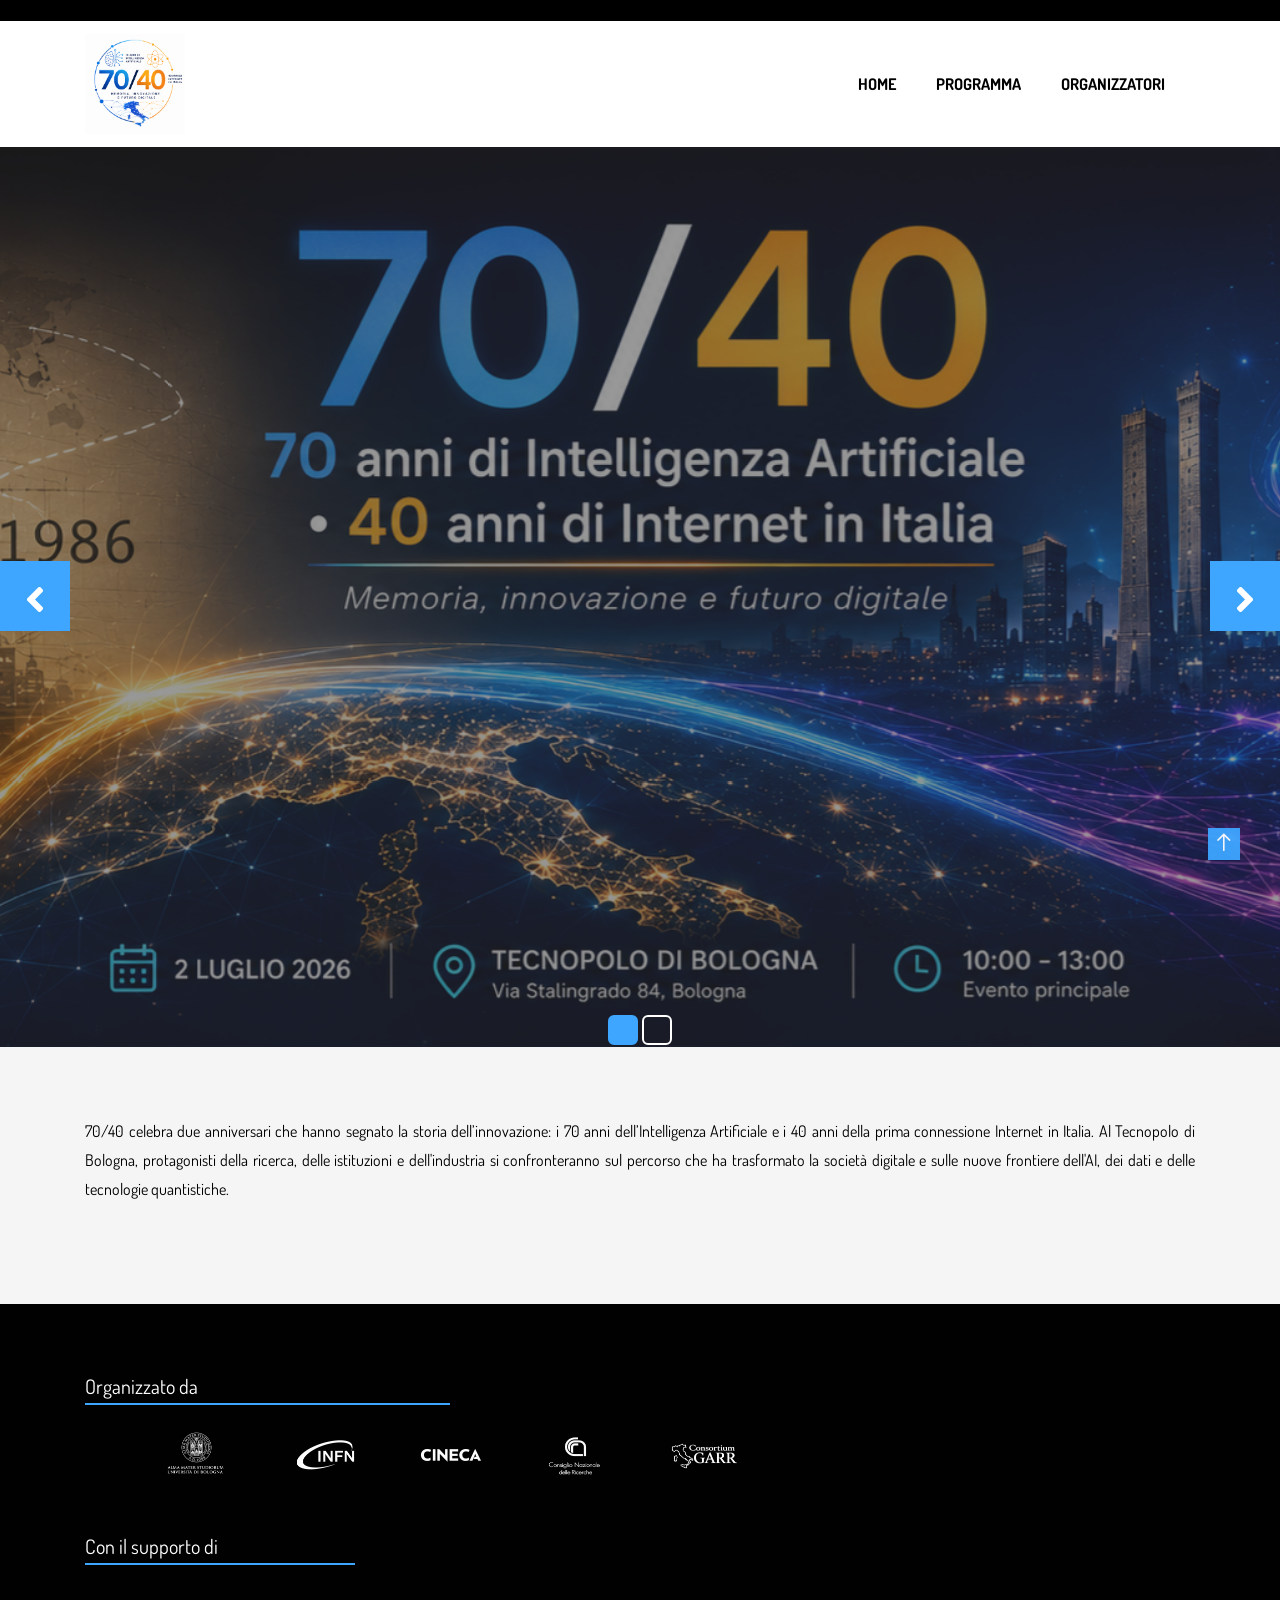
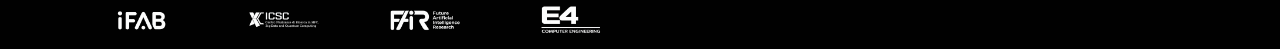
==== commit 7f8dea45: "rc: loghi" ====
--- a/index.html
+++ b/index.html
@@ -246,7 +246,7 @@
               <div class="row">
 
 <!-- Organizzatori -->
-<div class="col-lg-6 col-md-12 col-sm-12">
+<div class="col-lg-8 col-md-12 col-sm-12">
     <div class="footer-top-box">
         <h3>Organizzato da</h3>
 
--- a/css/custom.css
+++ b/css/custom.css
@@ -8,3 +8,8 @@
     padding-top: 4px !important;
     padding-bottom: 4px !important;
 }
+
+.footer-main img {
+    max-height: 80px;
+    width: auto;
+}
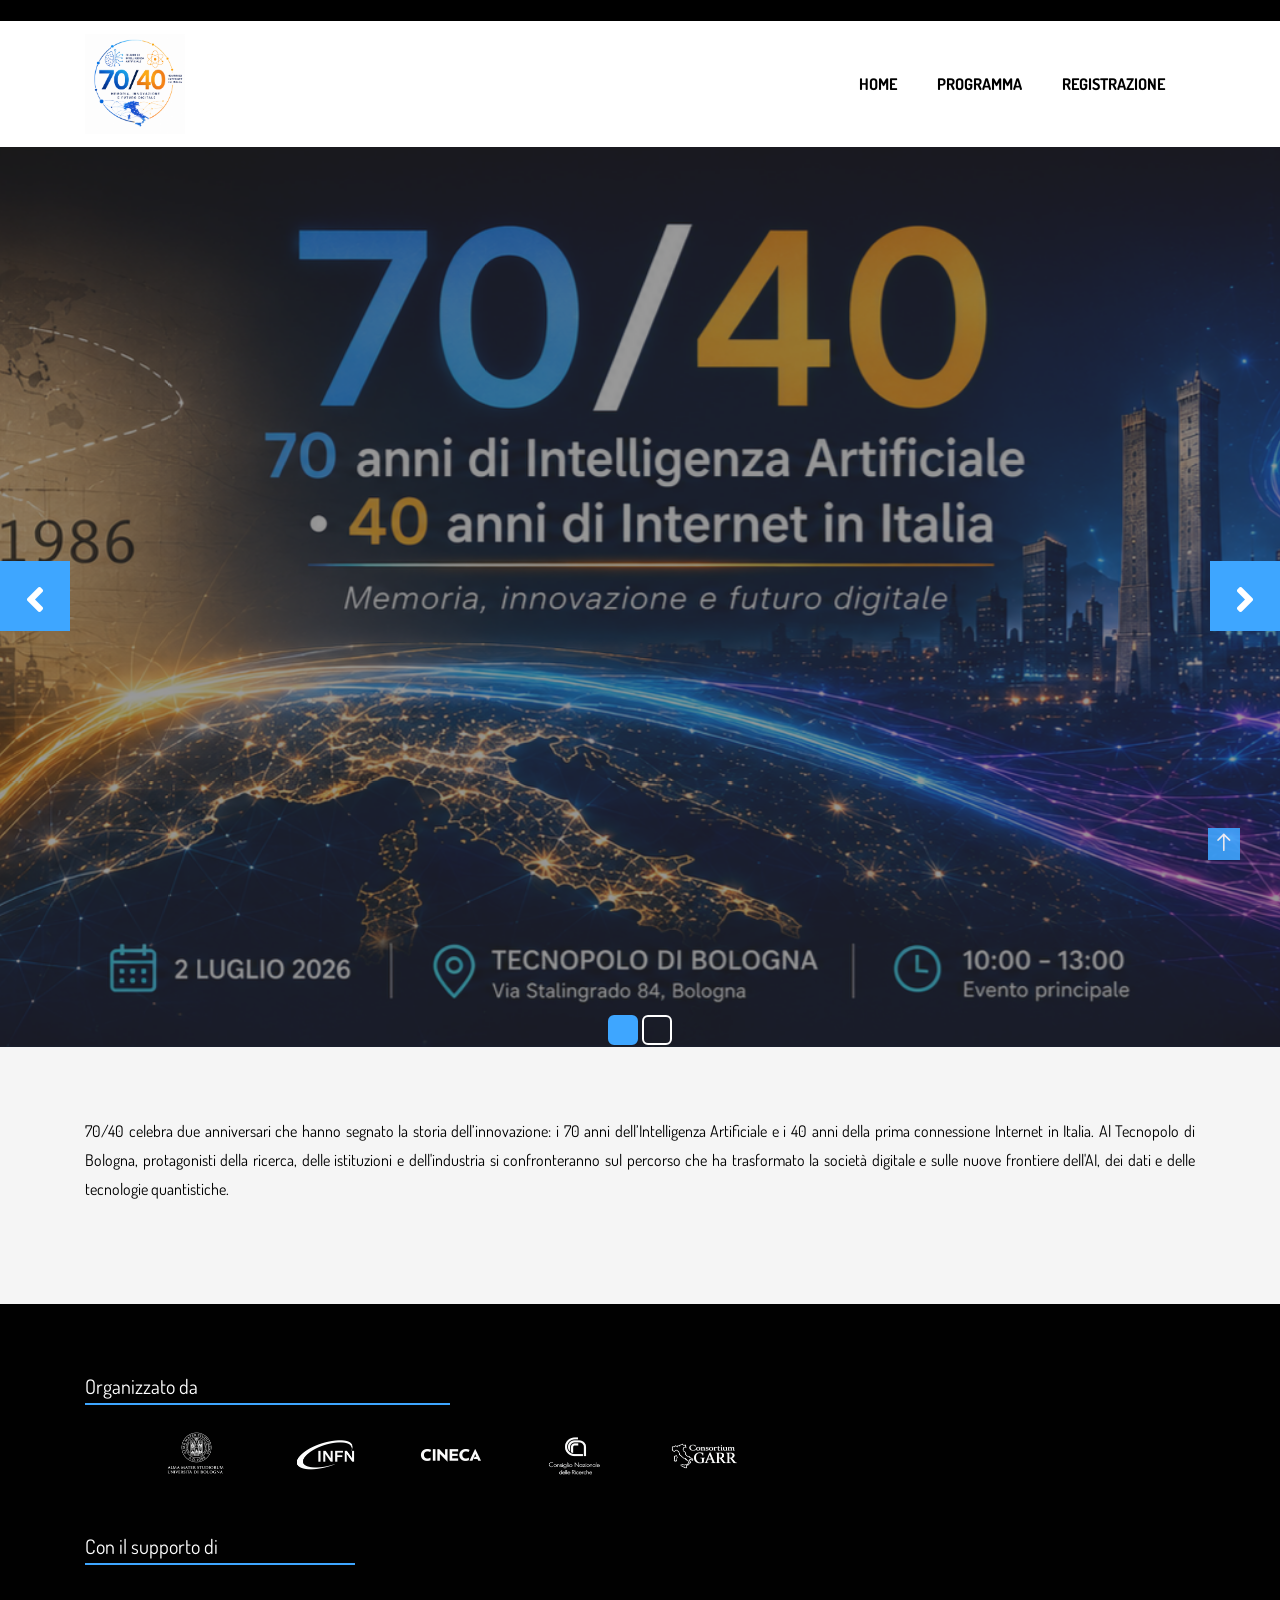
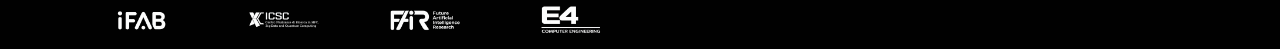
==== commit 61146e64: "rc: registrazione" ====
--- a/index.html
+++ b/index.html
@@ -117,7 +117,7 @@
                       <li class="nav-item-active"><a class="nav-link" href="index.html">Home</a></li>
                     <!--  <li class="nav-item"><a class="nav-link"  href="papers.html">Accepted Papers</a></li>-->
                     <li class="nav-item"><a class="nav-link"  href="program.html">Programma</a></li>
-                    <li class="nav-item"><a class="nav-link" href="organizers.html">Organizzatori</a></li>
+                    <li class="nav-item"><a class="nav-link"  href="register.html">Registrazione</a></li>
                     </ul>
                 </div>
                 <!-/.navbar-collapse -->
--- a/css/custom.css
+++ b/css/custom.css
@@ -10,6 +10,6 @@
 }
 
 .footer-main img {
-    max-height: 80px;
+    max-height: 100px;
     width: auto;
 }
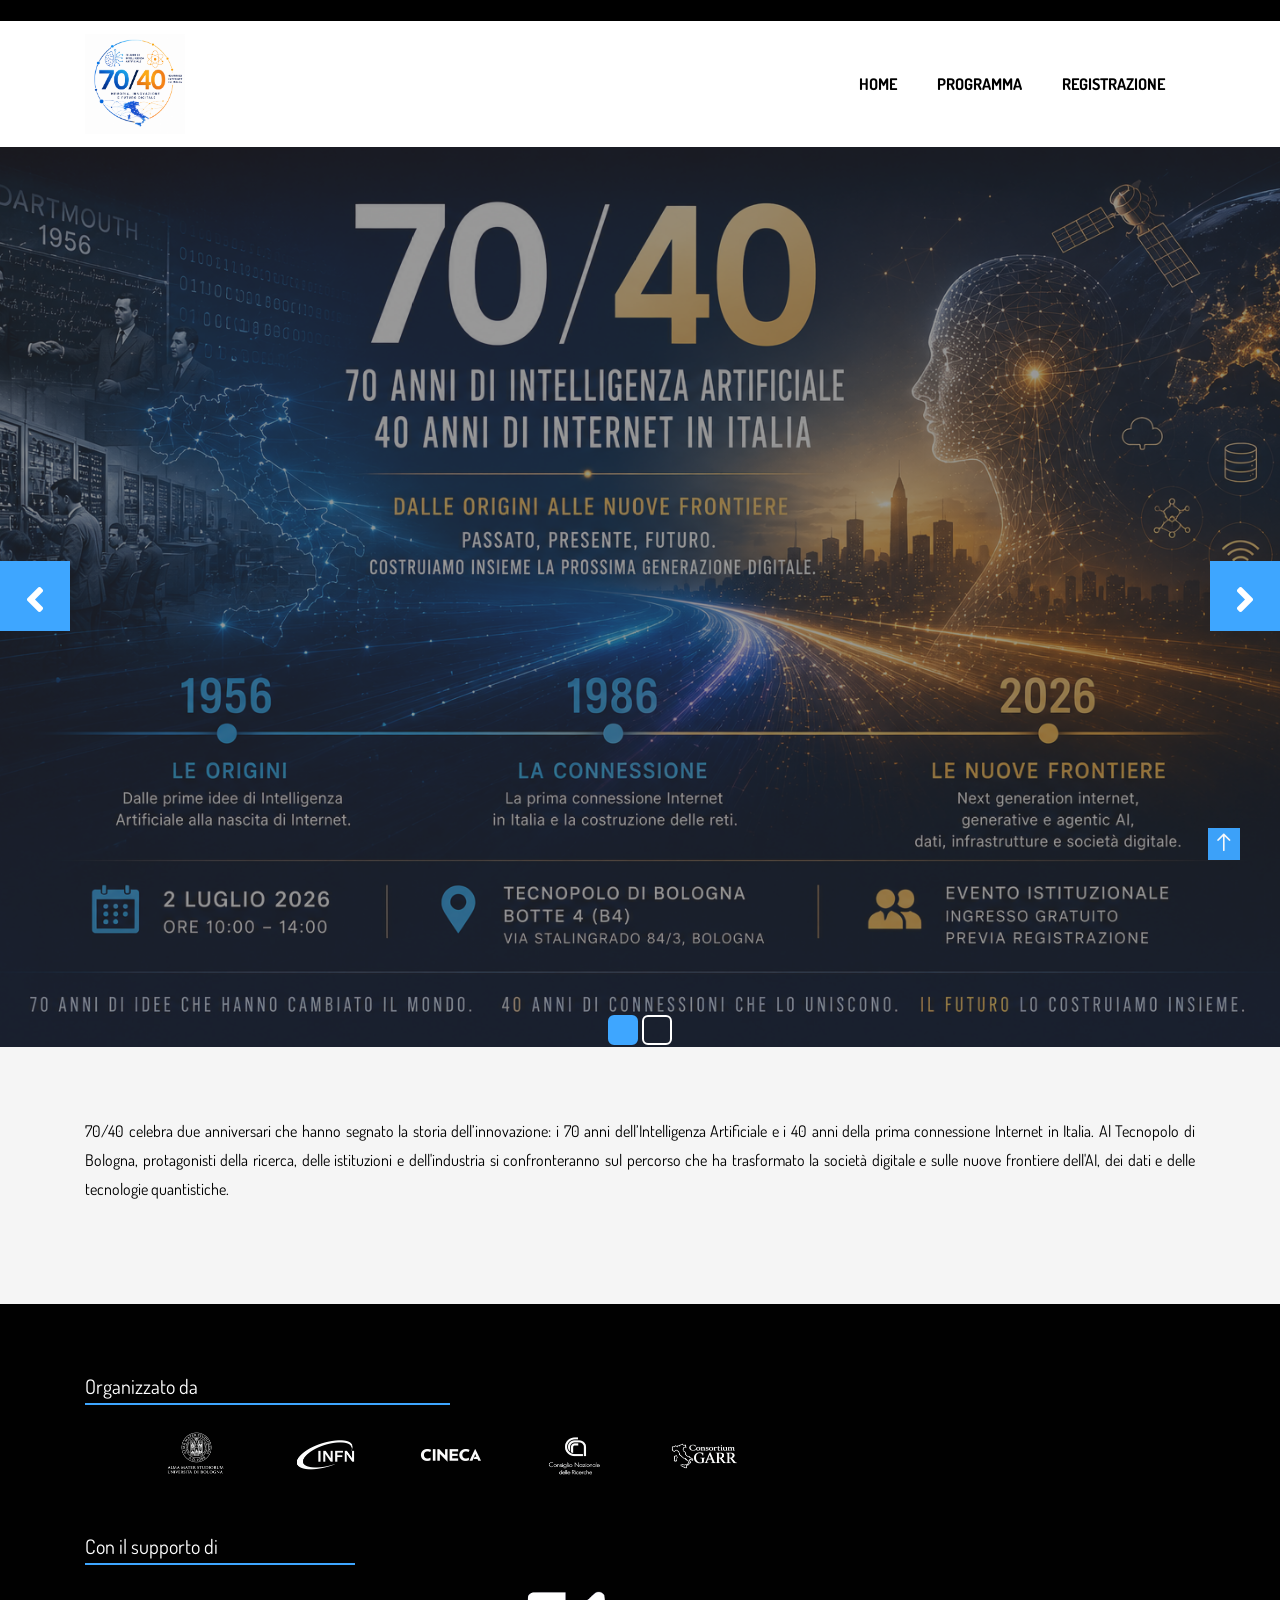
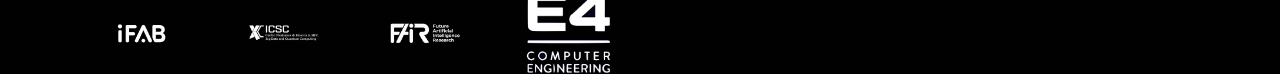
==== commit a694b922: "rc: logo e4" ====
--- a/index.html
+++ b/index.html
@@ -298,7 +298,7 @@
               </div>
 
               <div class="col-3 mb-3">
-                  <img src="images/e4.png" class="img-fluid" alt="E4">
+                  <img src="images/logo-e4-bianco.png" class="img-fluid" alt="E4">
               </div>
           </div>
       </div>
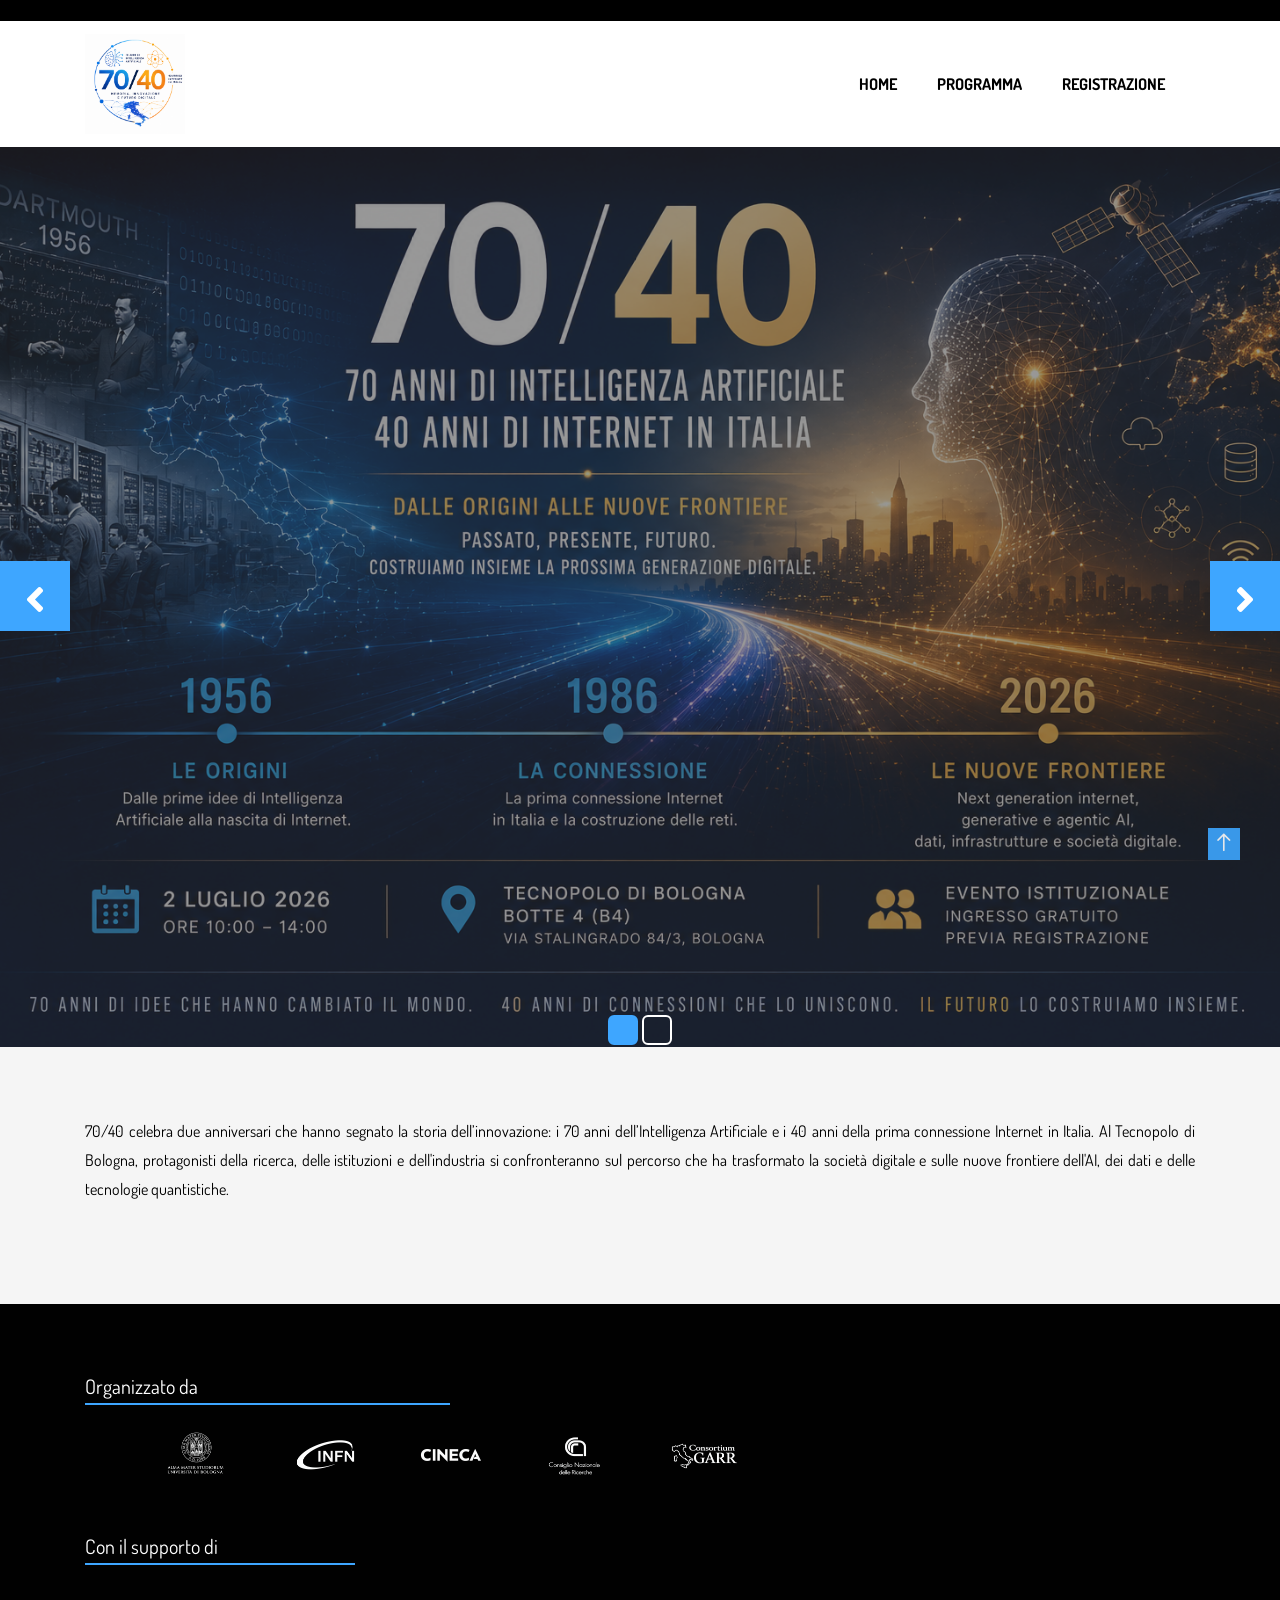
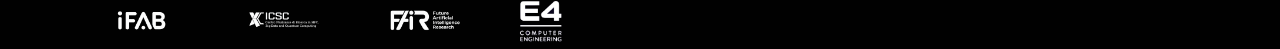
==== commit 0add4192: "rc: logo e4" ====
--- a/index.html
+++ b/index.html
@@ -298,7 +298,7 @@
               </div>
 
               <div class="col-3 mb-3">
-                  <img src="images/logo-e4-bianco.png" class="img-fluid" alt="E4">
+                  <img src="images/logo-e4-bianco.png" class="img-fluid" alt="E4" style="width:50%;">
               </div>
           </div>
       </div>
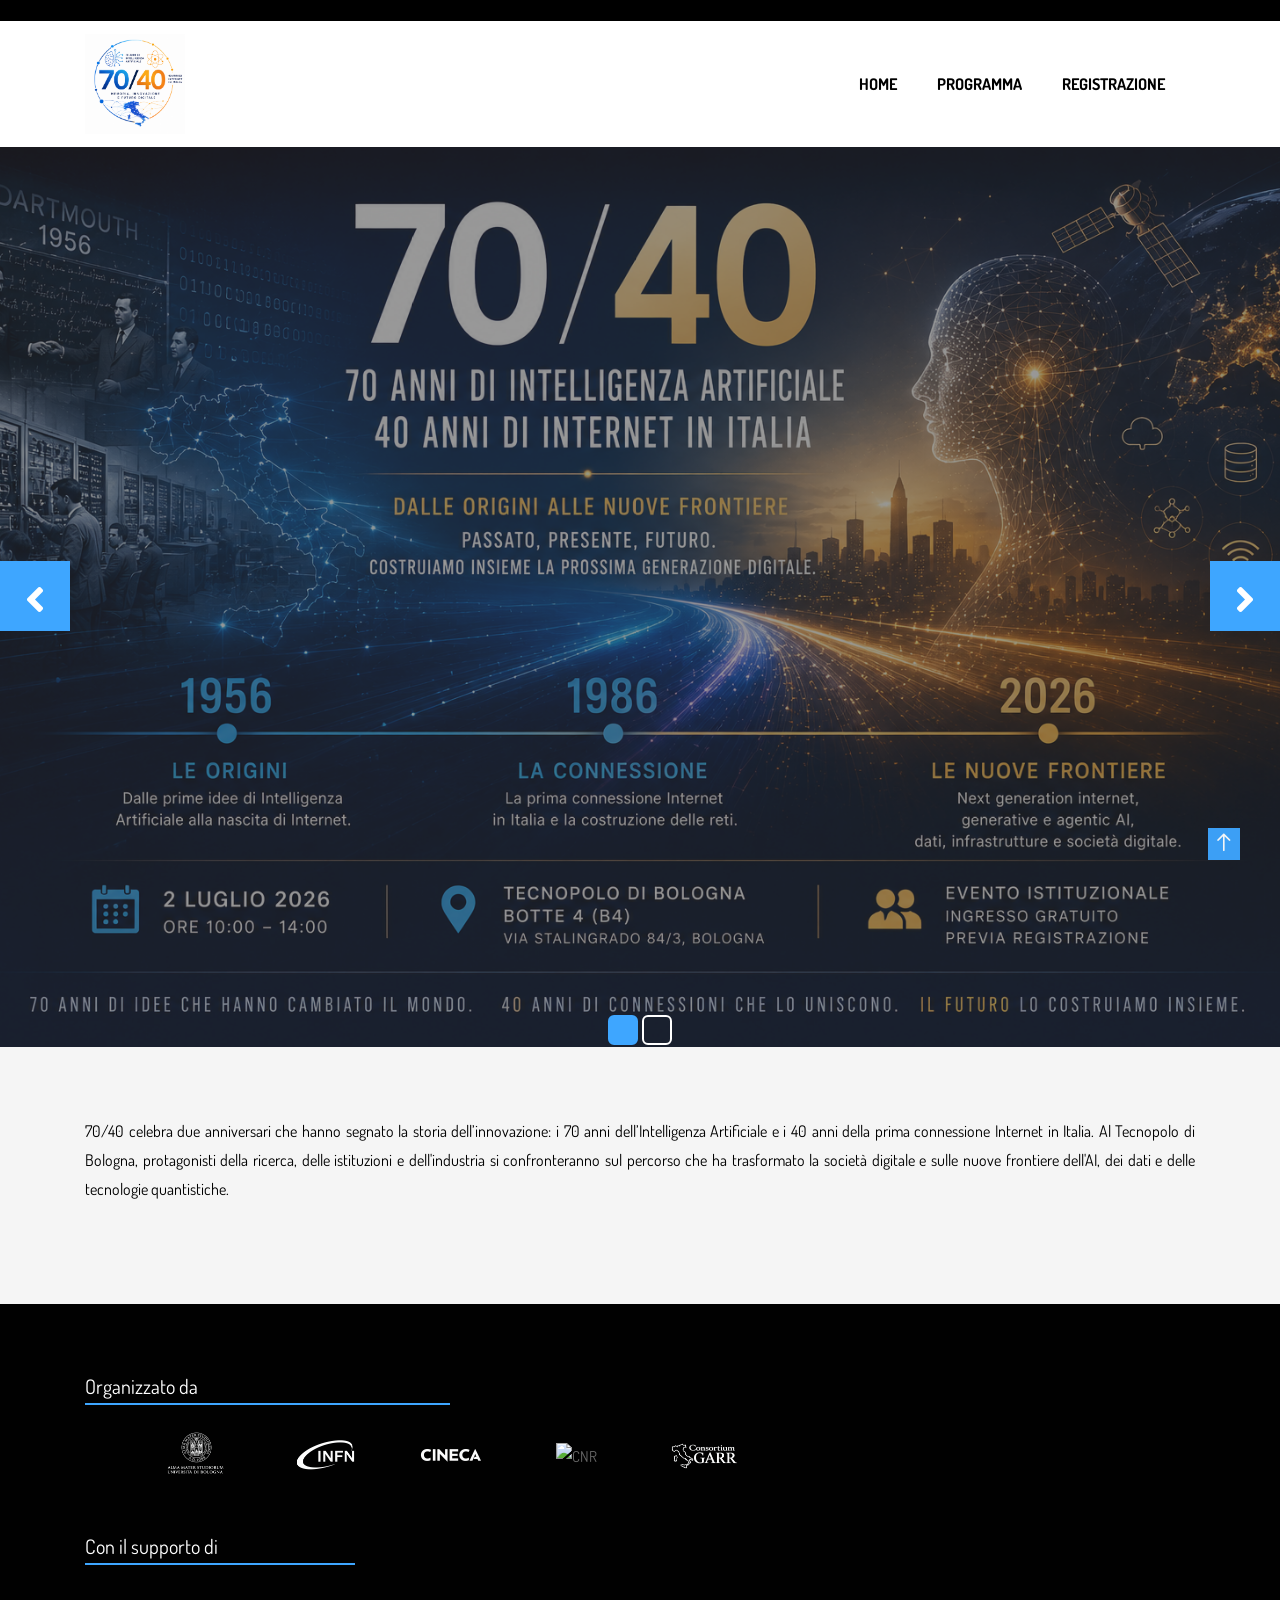
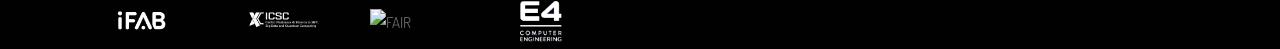
==== commit f61172a5: "rc: loghi light" ====
--- a/index.html
+++ b/index.html
@@ -264,7 +264,7 @@
             </div>
 
             <div class="col-md-2 mb-3 text-center">
-                <img src="images/cnr.png" class="img-fluid" alt="CNR">
+                <img src="images/CNR-white.png" class="img-fluid" alt="CNR">
             </div>
 
             <div class="col-md-2 mb-3 text-center">
@@ -294,7 +294,7 @@
               </div>
 
               <div class="col-3 mb-3">
-                  <img src="images/fair.png" class="img-fluid" alt="FAIR">
+                  <img src="images/FAIR-white.png" class="img-fluid" alt="FAIR">
               </div>
 
               <div class="col-3 mb-3">
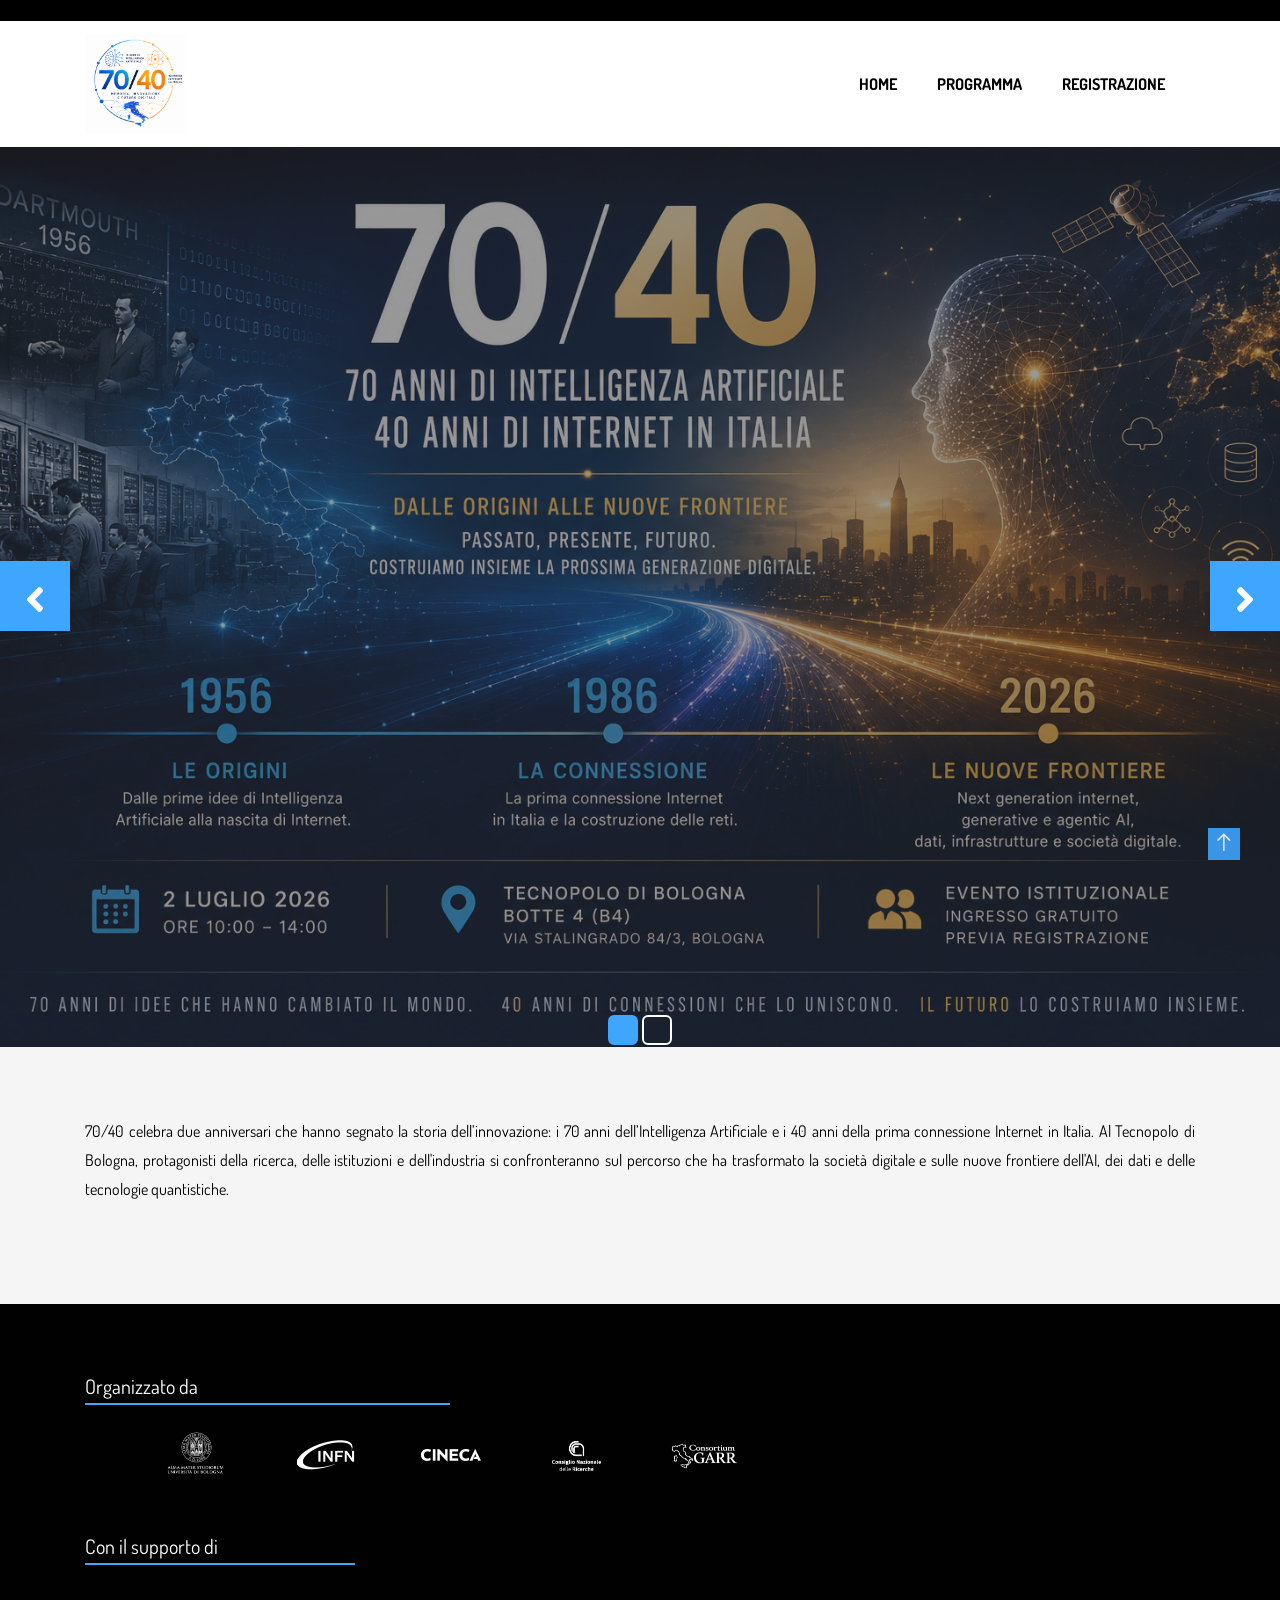
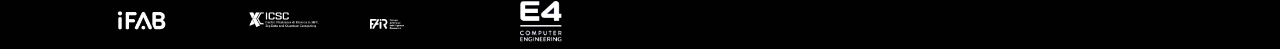
==== commit 84df6c1a: "rc: loghi bianchi" ====
--- a/index.html
+++ b/index.html
@@ -264,7 +264,7 @@
             </div>
 
             <div class="col-md-2 mb-3 text-center">
-                <img src="images/CNR-white.png" class="img-fluid" alt="CNR">
+                <img src="images/CNR-white.png" class="img-fluid" alt="CNR" style="width:50%;">
             </div>
 
             <div class="col-md-2 mb-3 text-center">
@@ -294,7 +294,7 @@
               </div>
 
               <div class="col-3 mb-3">
-                  <img src="images/FAIR-white.png" class="img-fluid" alt="FAIR">
+                  <img src="images/FAIR-white.png" class="img-fluid" alt="FAIR" style="width:30%;">
               </div>
 
               <div class="col-3 mb-3">
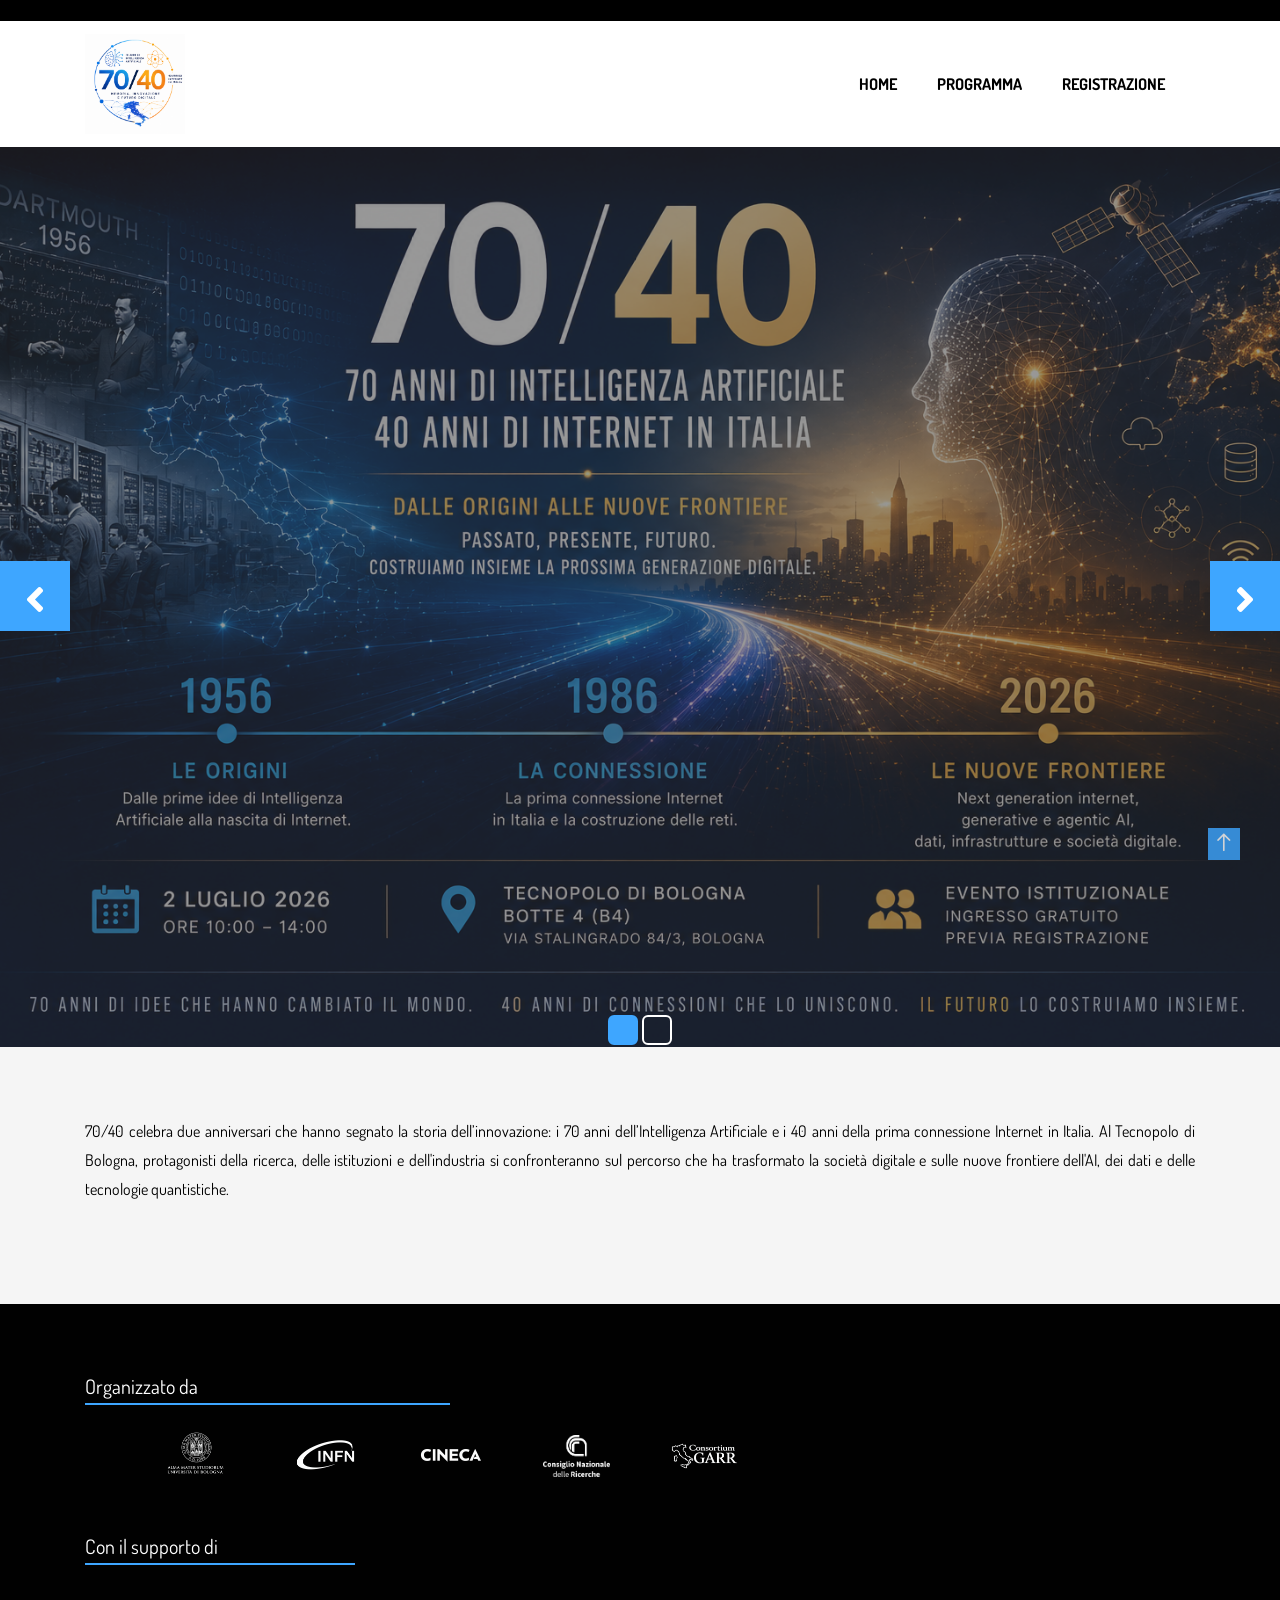
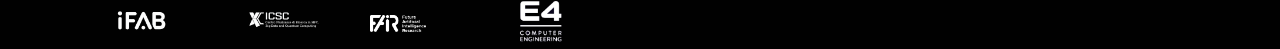
==== commit 2fa589aa: "rc: resize" ====
--- a/index.html
+++ b/index.html
@@ -264,7 +264,7 @@
             </div>
 
             <div class="col-md-2 mb-3 text-center">
-                <img src="images/CNR-white.png" class="img-fluid" alt="CNR" style="width:50%;">
+                <img src="images/CNR-white.png" class="img-fluid" alt="CNR" style="width:70%;">
             </div>
 
             <div class="col-md-2 mb-3 text-center">
@@ -294,7 +294,7 @@
               </div>
 
               <div class="col-3 mb-3">
-                  <img src="images/FAIR-white.png" class="img-fluid" alt="FAIR" style="width:30%;">
+                  <img src="images/FAIR-white.png" class="img-fluid" alt="FAIR" style="width:50%;">
               </div>
 
               <div class="col-3 mb-3">
